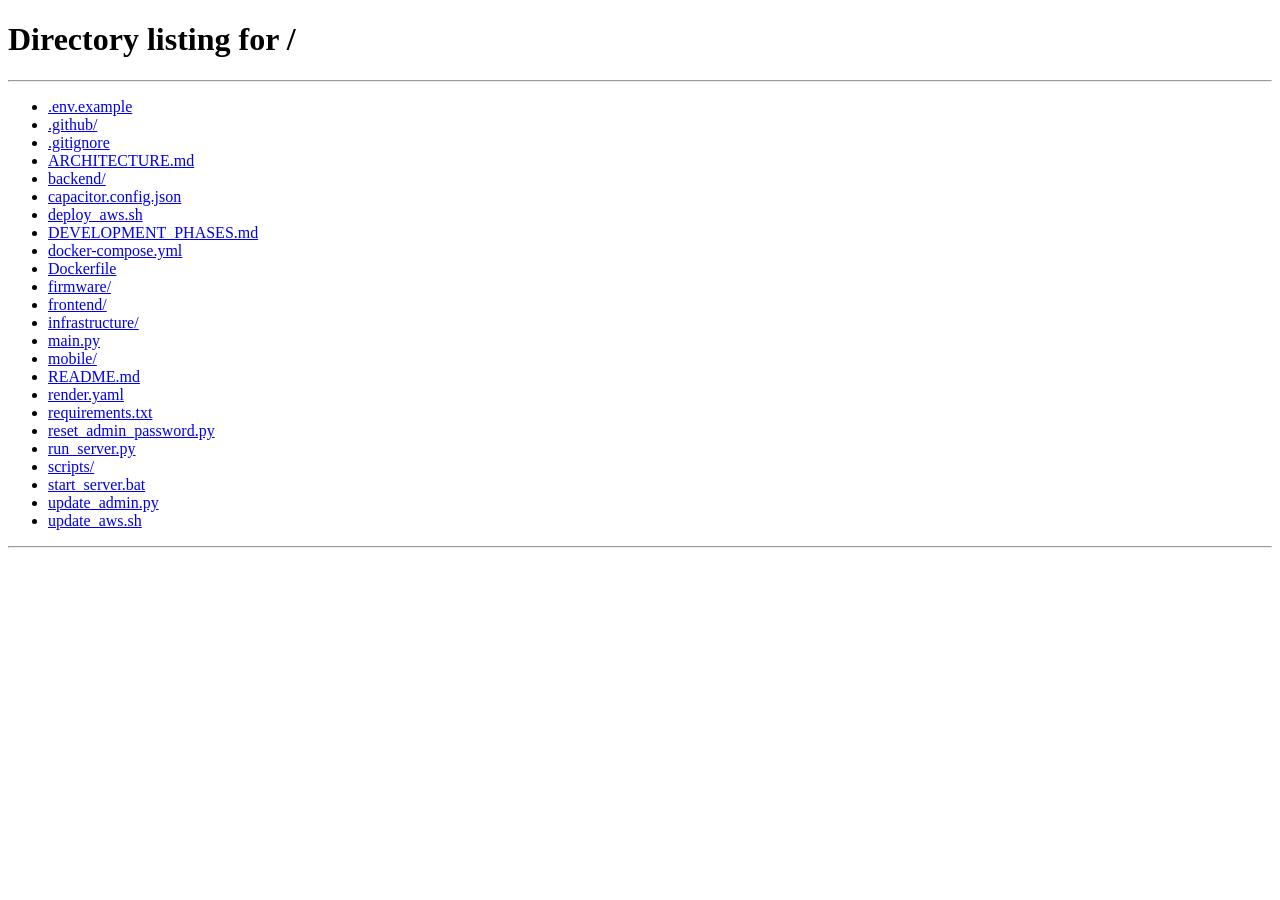
==== frontend/manufacturer-portal/index.html @ 9032a3ff "fix(ui): prevent logout button overlapping sidebar border by using column flex layout and user profi" ====
<!DOCTYPE html>
<html lang="en">
<head>
    <meta charset="UTF-8">
    <meta name="viewport" content="width=device-width, initial-scale=1.0, maximum-scale=1.0, user-scalable=no, viewport-fit=cover">
    <title>G-TECH Operations Portal | Multi-Tenant IoT Fleet</title>
    <link rel="icon" type="image/png" href="gtech-icon.png">
    <link rel="manifest" href="manifest.json">
    <meta name="theme-color" content="#0284c7">
    <meta name="mobile-web-app-capable" content="yes">
    <meta name="apple-mobile-web-app-capable" content="yes">
    <meta name="apple-mobile-web-app-status-bar-style" content="black-translucent">
    <meta name="apple-mobile-web-app-title" content="G-TECH Fleet">
    <link rel="apple-touch-icon" href="gtech-icon.png">
    <meta http-equiv="Cache-Control" content="no-cache, no-store, must-revalidate">
    <meta http-equiv="Pragma" content="no-cache">
    <meta http-equiv="Expires" content="0">
        <script>
        if (!localStorage.getItem("mfg_token")) {
            window.location.replace("/#signin-card");
        }
    </script>
    <link rel="stylesheet" href="styles.css?v=6.2">
</head>
<body>
    <!-- Ambient Background Glows -->
    <div class="ambient-glow-1"></div>
    <div class="ambient-glow-2"></div>

    <div class="app-container">
        <!-- Sidebar Navigation -->
        <aside class="sidebar">
            <div class="sidebar-header">
                <div class="brand-icon logo-badge" style="width: 42px; height: 42px; min-width: 42px; background: #ffffff; padding: 4px; border-radius: 10px; display: flex; align-items: center; justify-content: center; box-shadow: 0 2px 10px rgba(0,0,0,0.3); overflow: hidden;">
                    <img src="gtech-icon.png" alt="G-TECH" style="width: 34px; height: 34px; object-fit: contain; display: block;">
                </div>
                <div class="brand-text">
                    <h1 style="font-size: 1.15rem; font-weight: 800; letter-spacing: 0.5px; margin: 0; color: #ffffff;">G-TECH</h1>
                    <p style="font-size: 0.68rem; font-weight: 600; color: #38bdf8; text-transform: uppercase; margin: 0; letter-spacing: 0.5px;">Automations & Vending</p>
                </div>
                <button type="button" class="mobile-close-sidebar-btn" onclick="closeMobileSidebar()" aria-label="Close Navigation">&times;</button>
            </div>

            <nav class="sidebar-nav">
                <span class="nav-section-title">Fleet Command</span>
                <a class="nav-item active" data-tab="overview">
                    <svg fill="none" stroke="currentColor" viewBox="0 0 24 24"><path d="M4 6a2 2 0 012-2h2a2 2 0 012 2v2a2 2 0 01-2 2H6a2 2 0 01-2-2V6zM14 6a2 2 0 012-2h2a2 2 0 012 2v2a2 2 0 01-2 2h-2a2 2 0 01-2-2V6zM4 16a2 2 0 012-2h2a2 2 0 012 2v2a2 2 0 01-2 2H6a2 2 0 01-2-2v-2zM14 16a2 2 0 012-2h2a2 2 0 012 2v2a2 2 0 01-2 2h-2a2 2 0 01-2-2v-2z"></path></svg>
                    <span>Overview</span>
                </a>
                <a class="nav-item" data-tab="clients">
                    <svg fill="none" stroke="currentColor" viewBox="0 0 24 24"><path d="M12 4.354a4 4 0 110 5.292M15 21H3v-1a6 6 0 0112 0v1zm0 0h6v-1a6 6 0 00-9-5.197M13 7a4 4 0 11-8 0 4 4 0 018 0z"></path></svg>
                    <span>👤 Vendors & Logins</span>
                </a>
                <a class="nav-item" data-tab="devices">
                    <svg fill="none" stroke="currentColor" viewBox="0 0 24 24"><path d="M9 3v2m6-2v2M9 19v2m6-2v2M5 9H3m2 6H3m18-6h-2m2 6h-2M7 19h10a2 2 0 002-2V7a2 2 0 00-2-2H7a2 2 0 00-2 2v10a2 2 0 002 2zM9 9h6v6H9V9z"></path></svg>
                    <span>All Devices</span>
                </a>
                <a class="nav-item" data-tab="vending">
                    <svg fill="none" stroke="currentColor" viewBox="0 0 24 24"><path d="M16 11V7a4 4 0 00-8 0v4M5 9h14l1 12H4L5 9z"></path></svg>
                    <span>Vending Machines</span>
                </a>
                <a class="nav-item" data-tab="qr-manager">
                    <svg fill="none" stroke="currentColor" viewBox="0 0 24 24"><rect x="3" y="3" width="7" height="7"></rect><rect x="14" y="3" width="7" height="7"></rect><rect x="14" y="14" width="7" height="7"></rect><rect x="3" y="14" width="7" height="7"></rect></svg>
                    <span>📱 QR & UPI Settings</span>
                </a>
                <a class="nav-item" data-tab="payouts">
                    <svg fill="none" stroke="currentColor" viewBox="0 0 24 24"><path d="M12 8c-1.657 0-3 .895-3 2s1.343 2 3 2 3 .895 3 2-1.343 2-3 2m0-8c1.11 0 2.08.402 2.599 1M12 8V7m0 1v8m0 0v1m0-1c-1.11 0-2.08-.402-2.599-1M21 12a9 9 0 11-18 0 9 9 0 0118 0z"></path></svg>
                    <span>💰 Vendor Payouts & Route</span>
                </a>
                <a class="nav-item" data-tab="rfid">
                    <svg fill="none" stroke="currentColor" viewBox="0 0 24 24"><path d="M10 6H5a2 2 0 00-2 2v9a2 2 0 002 2h14a2 2 0 002-2V8a2 2 0 00-2-2h-5m-4 0V5a2 2 0 114 0v1m-4 0a2 2 0 104 0m-5 8a2 2 0 100-4 2 2 0 000 4zm0 0c1.306 0 2.417.835 2.83 2M9 14a3.001 3.001 0 00-2.83 2M15 11h3m-3 4h2"></path></svg>
                    <span>RFID Terminals</span>
                </a>
                <a class="nav-item" data-tab="firmware">
                    <svg fill="none" stroke="currentColor" viewBox="0 0 24 24"><path d="M4 16v1a3 3 0 003 3h10a3 3 0 003-3v-1m-4-8l-4-4m0 0L8 8m4-4v12"></path></svg>
                    <span>Firmware & OTA</span>
                </a>

                <span class="nav-section-title">Compliance & Security</span>
                <a class="nav-item" data-tab="audit">
                    <svg fill="none" stroke="currentColor" viewBox="0 0 24 24"><path d="M9 12l2 2 4-4m5.618-4.016A11.955 11.955 0 0112 2.944a11.955 11.955 0 01-8.618 3.04A12.02 12.02 0 003 9c0 5.591 3.824 10.29 9 11.622 5.176-1.332 9-6.03 9-11.622 0-1.042-.133-2.052-.382-3.016z"></path></svg>
                    <span>Audit Trail</span>
                </a>
                <a class="nav-item" onclick="openChangePasswordModal()" style="cursor:pointer;" title="Change Platform Admin Password">
                    <svg fill="none" stroke="currentColor" viewBox="0 0 24 24"><path d="M15 7a2 2 0 012 2m4 0a6 6 0 01-7.743 5.743L11 17H9v2H7v2H4a1 1 0 01-1-1v-2.586a1 1 0 01.293-.707l5.964-5.964A6 6 0 1121 9z"></path></svg>
                    <span>🔑 Change Password</span>
                </a>
            </nav>

            <div class="sidebar-footer">
                <a href="/mobile/index.html" class="btn btn-secondary btn-sm" style="width:100%; justify-content:center; font-size:0.75rem; border-color:var(--border-subtle); display:flex; align-items:center; gap:0.4rem;">
                    <span>📱</span> Switch / Mobile Launcher
                </a>
                <div class="user-profile-row">
                    <div class="user-badge">
                        <div class="avatar" id="userAvatar">AD</div>
                        <div class="user-meta">
                            <div class="name" id="userName">Platform Admin</div>
                            <div class="role" id="userRole">MANUFACTURER_ADMIN</div>
                        </div>
                    </div>
                    <button class="btn btn-secondary btn-sm" id="logoutBtn" title="Logout">
                        <svg width="14" height="14" fill="none" stroke="currentColor" viewBox="0 0 24 24"><path d="M17 16l4-4m0 0l-4-4m4 4H7m6 4v1a3 3 0 01-3 3H6a3 3 0 01-3-3V7a3 3 0 013-3h4a3 3 0 013 3v1"></path></svg>
                    </button>
                </div>
            </div>
        </aside>

        <div id="sidebarBackdrop" class="sidebar-backdrop" onclick="closeMobileSidebar()"></div>

        <!-- Main Workspace -->
        <main class="main-wrapper">
            <header class="top-header">
                <div style="display:flex; align-items:center; gap:0.75rem;">
                    <button type="button" id="mobileMenuBtn" class="mobile-hamburger-btn" onclick="toggleMobileSidebar()" aria-label="Toggle Fleet Navigation Menu">
                        <svg width="22" height="22" viewBox="0 0 24 24" fill="none" stroke="currentColor" stroke-width="2.5" stroke-linecap="round" stroke-linejoin="round">
                            <line x1="3" y1="12" x2="21" y2="12"></line>
                            <line x1="3" y1="6" x2="21" y2="6"></line>
                            <line x1="3" y1="18" x2="21" y2="18"></line>
                        </svg>
                    </button>
                    <div class="header-title">
                        <h2 id="pageTitle">Fleet Command Center</h2>
                        <p class="header-subtitle">G-TECH Commercial IoT Hardware Orchestration</p>
                    </div>
                </div>
                <div class="header-actions">
                    <button class="btn btn-warning btn-sm" onclick="switchTab('qr-manager')" style="font-weight:700; display:flex; align-items:center; gap:0.4rem; background:linear-gradient(135deg, #f59e0b, #d97706); color:#fff; border:none; box-shadow:0 2px 8px rgba(245,158,11,0.3);">
                        <span>📱</span> QR & UPI Settings
                    </button>
                    <button class="btn btn-primary btn-sm" onclick="openCreateClientModal()" style="font-weight:700; background:linear-gradient(135deg, #6366f1, #4f46e5); color:#fff; border:none; box-shadow:0 2px 8px rgba(99,102,241,0.3); display:flex; align-items:center; gap:0.35rem;">
                        <span>👤</span> + Create Vendor Login
                    </button>
                    <button class="btn btn-secondary btn-sm" onclick="openChangePasswordModal()" style="font-weight:600; display:flex; align-items:center; gap:0.35rem;" title="Change Account Password">
                        <span>🔑</span> Change Password
                    </button>
                    <button class="btn btn-secondary btn-sm" id="refreshBtn">
                        <svg width="14" height="14" fill="none" stroke="currentColor" viewBox="0 0 24 24"><path d="M4 4v5h.582m15.356 2A8.001 8.001 0 004.582 9m0 0H9m11 11v-5h-.581m0 0a8.003 8.003 0 01-15.357-2m15.357 2H15"></path></svg>
                        Refresh
                    </button>
                    <button class="btn btn-secondary btn-sm" onclick="openUploadFirmwareModal()">
                        🚀 Upload & Push OTA
                    </button>
                    <button class="btn btn-secondary btn-sm" onclick="openProvisionModal()">
                        ⚡ Register Hardware
                    </button>
                </div>
            </header>

            <div class="content-body">
                <!-- Persistent Dynamic Hardware Discovery Queue Banner (Visible across all tabs) -->
                <div id="discoveryBanner" style="display:none; background: linear-gradient(135deg, rgba(30, 58, 138, 0.45), rgba(88, 28, 135, 0.45)); border: 1px solid rgba(96, 165, 250, 0.55); border-radius: 12px; padding: 1.25rem 1.5rem; margin-bottom: 1.5rem; box-shadow: 0 4px 20px rgba(0, 0, 0, 0.35);">
                    <div style="display:flex; justify-content:space-between; align-items:center; flex-wrap:wrap; gap:1rem;">
                        <div>
                            <div style="display:flex; align-items:center; gap:0.5rem; font-weight:700; font-size:1.05rem; color:#60a5fa;">
                                <span style="width:10px; height:10px; border-radius:50%; background:#3b82f6; box-shadow:0 0 10px #3b82f6; display:inline-block;"></span>
                                <span>✨ New Hardware Discovered (<span id="discoveryCount">0</span> Unassigned)</span>
                            </div>
                            <p style="margin:0.25rem 0 0; font-size:0.85rem; color:var(--text-secondary);">
                                Physical ESP32 boards powered on and waiting for Machine ID assignment.
                            </p>
                        </div>
                    </div>
                    <div id="discoveryItemsContainer" style="margin-top:1rem; display:flex; flex-direction:column; gap:0.75rem;">
                        <!-- Injected via JavaScript -->
                    </div>
                </div>

                <!-- ==========================================
                     TAB: OVERVIEW (DASHBOARD)
                     ========================================== -->
                <section id="tab-overview" class="tab-pane active">
                    <!-- Quick Action Shortcuts -->
                    <div style="display:grid; grid-template-columns:repeat(auto-fit, minmax(280px, 1fr)); gap:1rem; margin-bottom:1.5rem;">
                        <div style="background:rgba(245,158,11,0.08); border:1px solid rgba(245,158,11,0.35); border-radius:var(--radius-md); padding:1.1rem; display:flex; justify-content:space-between; align-items:center;">
                            <div>
                                <div style="font-weight:700; color:#f59e0b; font-size:0.95rem; display:flex; align-items:center; gap:0.4rem;">
                                    <span>📱</span> QR Code & UPI Settings
                                </div>
                                <div style="font-size:0.75rem; color:var(--text-muted); margin-top:0.25rem;">
                                    Update Standee UPI link, price, upload QR & sync to ESP32
                                </div>
                            </div>
                            <button class="btn btn-warning btn-sm" onclick="switchTab('qr-manager')" style="font-weight:700; white-space:nowrap; background:linear-gradient(135deg, #f59e0b, #d97706); color:#fff; border:none; padding:0.45rem 0.85rem;">
                                Open QR Settings &rarr;
                            </button>
                        </div>

                        <div style="background:rgba(99,102,241,0.08); border:1px solid rgba(99,102,241,0.35); border-radius:var(--radius-md); padding:1.1rem; display:flex; justify-content:space-between; align-items:center;">
                            <div>
                                <div style="font-weight:700; color:#818cf8; font-size:0.95rem; display:flex; align-items:center; gap:0.4rem;">
                                    <span>👤</span> Create Vendor Login & Password
                                </div>
                                <div style="font-size:0.75rem; color:var(--text-muted); margin-top:0.25rem;">
                                    Onboard vendor & assign dedicated vending machine
                                </div>
                            </div>
                            <button class="btn btn-primary btn-sm" onclick="openCreateClientModal()" style="font-weight:700; white-space:nowrap; background:linear-gradient(135deg, #6366f1, #4f46e5); color:#fff; border:none; padding:0.45rem 0.85rem;">
                                + New Vendor &rarr;
                            </button>
                        </div>

                        <div style="background:rgba(14,165,233,0.08); border:1px solid rgba(14,165,233,0.35); border-radius:var(--radius-md); padding:1.1rem; display:flex; justify-content:space-between; align-items:center;">
                            <div>
                                <div style="font-weight:700; color:#38bdf8; font-size:0.95rem; display:flex; align-items:center; gap:0.4rem;">
                                    <span>🔑</span> Change Account Password
                                </div>
                                <div style="font-size:0.75rem; color:var(--text-muted); margin-top:0.25rem;">
                                    Update your platform administrator password
                                </div>
                            </div>
                            <button class="btn btn-secondary btn-sm" onclick="openChangePasswordModal()" style="font-weight:700; white-space:nowrap; padding:0.45rem 0.85rem;">
                                Change Password &rarr;
                            </button>
                        </div>
                    </div>

                    <!-- Stat Cards -->
                    <div class="stats-grid">
                        <div class="stat-card">
                            <div class="stat-icon blue">📡</div>
                            <div class="stat-info">
                                <div class="stat-value" id="statTotalDevices">—</div>
                                <div class="stat-label">Total Connected Fleet</div>
                            </div>
                        </div>
                        <div class="stat-card">
                            <div class="stat-icon green">⚡</div>
                            <div class="stat-info">
                                <div class="stat-value" id="statOnlineDevices" style="color:var(--success);">—</div>
                                <div class="stat-label">Active Online Units</div>
                            </div>
                        </div>
                        <div class="stat-card">
                            <div class="stat-icon purple">🏢</div>
                            <div class="stat-info">
                                <div class="stat-value" id="statClients">—</div>
                                <div class="stat-label">Client Tenants</div>
                            </div>
                        </div>
                        <div class="stat-card">
                            <div class="stat-icon cyan">🥤</div>
                            <div class="stat-info">
                                <div class="stat-value" id="statVending">—</div>
                                <div class="stat-label">Vending Machines</div>
                            </div>
                        </div>
                    </div>

                    <!-- Module Distribution & Activity Split -->
                    <div style="display:grid; grid-template-columns: 1fr 1fr; gap: 1.5rem; margin-bottom: 2rem;">
                        <div class="card-panel">
                            <div class="panel-header">
                                <div>
                                    <h3>Hardware Module Entitlements</h3>
                                    <p>Active feature capabilities across deployed machines</p>
                                </div>
                            </div>
                            <div style="display:flex; flex-direction:column; gap:1.25rem;">
                                <div>
                                    <div style="display:flex; justify-content:space-between; font-size:0.8rem; margin-bottom:0.4rem;">
                                        <span><strong>QR_PAYMENT</strong> (Dynamic Digital)</span>
                                        <span id="statQRCount" style="color:var(--primary); font-weight:700;">—</span>
                                    </div>
                                    <div style="height:6px; background:rgba(255,255,255,0.06); border-radius:10px; overflow:hidden;">
                                        <div style="width:75%; height:100%; background:var(--primary); border-radius:10px;"></div>
                                    </div>
                                </div>
                                <div>
                                    <div style="display:flex; justify-content:space-between; font-size:0.8rem; margin-bottom:0.4rem;">
                                        <span><strong>COIN_PAYMENT</strong> (Autonomous Edge Cash)</span>
                                        <span id="statCoinCount" style="color:var(--warning); font-weight:700;">—</span>
                                    </div>
                                    <div style="height:6px; background:rgba(255,255,255,0.06); border-radius:10px; overflow:hidden;">
                                        <div style="width:50%; height:100%; background:var(--warning); border-radius:10px;"></div>
                                    </div>
                                </div>
                                <div>
                                    <div style="display:flex; justify-content:space-between; font-size:0.8rem; margin-bottom:0.4rem;">
                                        <span><strong>RFID_ACCESS</strong> (Whitelisted Badges)</span>
                                        <span id="statRFIDCount" style="color:var(--purple); font-weight:700;">—</span>
                                    </div>
                                    <div style="height:6px; background:rgba(255,255,255,0.06); border-radius:10px; overflow:hidden;">
                                        <div style="width:35%; height:100%; background:var(--purple); border-radius:10px;"></div>
                                    </div>
                                </div>
                            </div>
                        </div>

                        <div class="card-panel">
                            <div class="panel-header">
                                <div>
                                    <h3>Recent Audit Stream</h3>
                                    <p>Live security and operational changes</p>
                                </div>
                            </div>
                            <div id="recentActivityList">
                                <div style="text-align:center; padding:1.5rem; color:var(--text-muted);">Loading activity stream...</div>
                            </div>
                        </div>
                    </div>
                </section>

                <!-- ==========================================
                     TAB: CLIENTS
                     ========================================== -->
                <section id="tab-clients" class="tab-pane">
                    <div class="card-panel">
                        <div class="panel-header">
                            <div>
                                <h3>Client Organizations</h3>
                                <p>Multi-tenant companies with segregated hardware fleets</p>
                            </div>
                            <button class="btn btn-primary btn-sm" onclick="openCreateClientModal()">+ Add Client</button>
                        </div>
                        <div class="table-responsive">
                            <table class="data-table">
                                <thead>
                                    <tr>
                                        <th>Tenant Code</th>
                                        <th>Company Name</th>
                                        <th>Contact Email</th>
                                        <th>Phone</th>
                                        <th>Status</th>
                                        <th>Fleet Allocation</th>
                                        <th>Actions</th>
                                    </tr>
                                </thead>
                                <tbody id="clientsTableBody">
                                    <tr><td colspan="7" style="text-align:center; padding:2rem;">Loading client directory...</td></tr>
                                </tbody>
                            </table>
                        </div>
                    </div>
                </section>

                <!-- ==========================================
                     TAB: ALL DEVICES
                     ========================================== -->
                <section id="tab-devices" class="tab-pane">
                    <div class="card-panel">
                        <div class="panel-header">
                            <div>
                                <h3>Connected Hardware Fleet</h3>
                                <p>Manage Device IDs, module toggles, and tenant assignment</p>
                            </div>
                            <div class="panel-controls">
                                <button class="btn btn-primary btn-sm" onclick="openProvisionModal()">⚡ Register Device</button>
                            </div>
                        </div>
                        <div class="table-responsive">
                            <table class="data-table">
                                <thead>
                                    <tr>
                                        <th>Device ID</th>
                                        <th>Product Type</th>
                                        <th>Assigned Client</th>
                                        <th>Connectivity</th>
                                        <th>Status</th>
                                        <th>Config Ver</th>
                                        <th>Hardware Modules</th>
                                        <th>Actions</th>
                                    </tr>
                                </thead>
                                <tbody id="devicesTableBody">
                                    <tr><td colspan="8" style="text-align:center; padding:2rem;">Loading device fleet...</td></tr>
                                </tbody>
                            </table>
                        </div>
                    </div>
                </section>

                <!-- ==========================================
                     TAB: VENDING MACHINES
                     ========================================== -->
                <section id="tab-vending" class="tab-pane">
                    <div class="card-panel">
                        <div class="panel-header">
                            <div>
                                <h3>Commercial Vending Controller Nodes</h3>
                                <p>Dedicated view for machines supporting QR, Coin, and Multi-drop vending</p>
                            </div>
                            <button class="btn btn-warning btn-sm" onclick="switchTab('qr-manager')" style="font-weight:700;">
                                📱 Open Full QR & UPI Manager &rarr;
                            </button>
                        </div>

                        <!-- Quick UPI QR & Price Auto-Sync Banner right on Vending tab -->
                        <div style="background:rgba(59,130,246,0.06); border:1px solid rgba(59,130,246,0.3); border-radius:var(--radius-md); padding:1rem; margin-bottom:1.25rem;">
                            <div style="display:flex; justify-content:space-between; align-items:center; gap:1.25rem; flex-wrap:wrap;">
                                <div style="flex:1; min-width:280px;">
                                    <div style="display:flex; align-items:center; gap:0.5rem; margin-bottom:0.3rem;">
                                        <span style="font-size:0.9rem; font-weight:700; color:var(--text-primary);">⚡ Quick UPI QR Code & Price Auto-Sync</span>
                                        <span class="badge" style="background:rgba(16,185,129,0.15); color:#34d399; font-size:0.7rem;">Live Machine Sync</span>
                                    </div>
                                    <p style="font-size:0.78rem; color:var(--text-secondary); margin:0 0 0.6rem 0;">
                                        Paste your Razorpay Standee UPI link (e.g. <code>upi://pay?am=1.00&pa=...&tr=...</code>) or image URL here. It instantly updates Slot 1 Price, VPA, and refreshes the ESP32 TFT screen!
                                    </p>
                                    <div style="display:flex; gap:0.5rem; flex-wrap:wrap;">
                                        <input type="text" id="vendingQuickQrInput" class="input-field" placeholder="upi://pay?am=1.00&cu=INR&pa=... or QR URL" style="font-size:0.85rem; flex:1; min-width:240px;" oninput="handleVendingQuickQr(this.value)">
                                        <div id="vendingQuickQrDetectedTrBadge" style="width:100%; margin-top:0.4rem; padding:0.35rem 0.7rem; border-radius:6px; background:rgba(99,102,241,0.12); border:1px solid rgba(99,102,241,0.3); font-size:0.75rem; color:#818cf8; display:none; align-items:center; gap:0.4rem;">
                                            <span>⚡ Standee TR ID:</span>
                                            <code id="vendingQuickQrDetectedTrValue" style="color:#a5b4fc; font-weight:700;"></code>
                                            <span style="color:var(--text-muted); font-size:0.7rem;">(Auto-mapped to VM-000001)</span>
                                        </div>
                                        <input type="file" id="vendingQuickQrFileInput" accept="image/*" style="display:none;" onchange="handleVendingQRImageUpload(event)">
                                        <button type="button" class="btn btn-secondary" onclick="document.getElementById('vendingQuickQrFileInput').click()" style="white-space:nowrap; padding:0.45rem 0.8rem; font-size:0.85rem;">📷 Upload QR</button>
                                        <button type="button" class="btn btn-info btn-sm" onclick="applyVendingStandeePreset1()" style="white-space:nowrap; padding:0.45rem 0.8rem; font-size:0.85rem; background:#0284c7; color:#fff;">📌 ₹1.00 Preset</button>
                                        <button type="button" class="btn btn-secondary btn-sm" onclick="applyVendingStandeePreset2()" style="white-space:nowrap; padding:0.45rem 0.8rem; font-size:0.85rem;">📌 ₹2.00 Preset</button>
                                        <button type="button" class="btn btn-primary" onclick="applyVendingQuickQrToDevice()" style="white-space:nowrap; padding:0.45rem 1rem; font-size:0.85rem;">⚡ Sync to Machine</button>
                                    </div>
                                </div>
                                <div style="width:110px; height:110px; border:1px solid var(--border-subtle); border-radius:8px; display:flex; align-items:center; justify-content:center; background:#0f172a; overflow:hidden; flex-shrink:0;">
                                    <img id="vendingQuickQrPreview" src="" alt="QR Preview" style="max-width:100%; max-height:100%; display:none; object-fit:contain;">
                                    <span id="vendingQuickQrPlaceholder" style="font-size:0.65rem; color:var(--text-muted); text-align:center; padding:0.4rem;">No Custom QR</span>
                                </div>
                            </div>
                        </div>
                        <div class="table-responsive">
                            <table class="data-table">
                                <thead>
                                    <tr>
                                        <th>Device ID</th>
                                        <th>Product Type</th>
                                        <th>Assigned Client</th>
                                        <th>Connectivity</th>
                                        <th>Status</th>
                                        <th>Config Ver</th>
                                        <th>Active Modules (QR / Coin)</th>
                                        <th>Actions</th>
                                    </tr>
                                </thead>
                                <tbody id="vendingTableBody">
                                    <tr><td colspan="8" style="text-align:center; padding:2rem;">Loading vending machines...</td></tr>
                                </tbody>
                            </table>
                        </div>
                    </div>
                </section>

                <!-- ==========================================
                     TAB: QR CODE & UPI SETUP (Permanent Dedicated View)
                     ========================================== -->
                <section id="tab-qr-manager" class="tab-pane">
                    <div class="card-panel" style="margin-bottom: 1.5rem;">
                        <div class="panel-header" style="border-bottom: 1px solid var(--border-subtle); padding-bottom: 1rem; margin-bottom: 1.25rem;">
                            <div>
                                <h3 style="display:flex; align-items:center; gap:0.5rem;">
                                    <span>📱</span> Add & Update UPI QR Code / Standee Link
                                </h3>
                                <p style="color:var(--text-muted); font-size:0.85rem; margin-top:0.25rem;">
                                    Paste your Razorpay Standee UPI link, upload a QR photo, or apply 1-click presets. Syncs immediately to the ESP32 screen and backend payment verification.
                                </p>
                            </div>
                            <div style="display:flex; align-items:center; gap:0.75rem;">
                                <label style="font-size:0.8rem; font-weight:600; color:var(--text-secondary); white-space:nowrap;">Target Machine:</label>
                                <select id="pageQrTargetDevice" class="input-field" style="width:160px; font-weight:700; color:var(--primary); background:rgba(15,23,42,0.6);" onchange="loadPageQrDeviceConfig(this.value)">
                                    <option value="VM-000001">VM-000001</option>
                                </select>
                            </div>
                        </div>

                        <!-- Main Form & QR Visual Grid -->
                        <div style="display: grid; grid-template-columns: 1fr 260px; gap: 1.5rem; align-items: start;">
                            <!-- Form Column -->
                            <div>
                                <div class="form-group" style="margin-bottom: 1rem;">
                                    <label style="font-size:0.85rem; font-weight:700; color:var(--text-primary); display:flex; justify-content:space-between; align-items:center;">
                                        <span>UPI Payment Link / QR Code String:</span>
                                        <span style="font-size:0.72rem; color:var(--text-muted); font-weight:normal;">Auto-extracts price & VPA</span>
                                    </label>
                                    <input type="text" id="pageQrInput" class="input-field" placeholder="upi://pay?am=1.00&cu=INR&mc=5300&mode=19&pa=gtech282722.rzp@rxairtel&tn=Payment%20To%20GTECH&tr=TuoZnOxKYLXaLvqrv2" style="font-size:0.85rem; font-family:'JetBrains Mono', monospace;" oninput="handlePageQrInput(this.value)">
                                    <div id="pageQrDetectedTrBadge" style="margin-top:0.4rem; padding:0.45rem 0.8rem; border-radius:6px; background:rgba(99,102,241,0.12); border:1px solid rgba(99,102,241,0.3); font-size:0.8rem; color:#818cf8; display:none; align-items:center; gap:0.5rem;">
                                        <span>⚡ Detected Standee TR ID:</span>
                                        <code id="pageQrDetectedTrValue" style="color:#a5b4fc; font-weight:700; background:rgba(0,0,0,0.2); padding:0.1rem 0.4rem; border-radius:4px;"></code>
                                        <span style="color:var(--text-muted); font-size:0.75rem;">(Auto-mapped to this machine)</span>
                                    </div>
                                </div>

                                <div style="display: grid; grid-template-columns: 140px 1fr; gap: 1rem; margin-bottom: 1.25rem;">
                                    <div class="form-group" style="margin:0;">
                                        <label style="font-size:0.85rem; font-weight:700; color:var(--text-primary);">Price in ₹:</label>
                                        <input type="number" id="pageQrPrice" class="input-field" step="0.5" min="0.5" value="1.00" style="font-size:0.95rem; font-weight:700; color:#34d399;">
                                    </div>
                                    <div class="form-group" style="margin:0;">
                                        <label style="font-size:0.85rem; font-weight:700; color:var(--text-primary);">Item / Slot Name:</label>
                                        <input type="text" id="pageQrProductName" class="input-field" value="Commercial Vending Item" style="font-size:0.85rem;">
                                    </div>
                                </div>

                                <!-- Action Buttons Row -->
                                <div style="display:flex; gap:0.6rem; flex-wrap:wrap; margin-bottom:1.25rem;">
                                    <input type="file" id="pageQrFileInput" accept="image/*" style="display:none;" onchange="handlePageQrImageUpload(event)">
                                    <button type="button" class="btn btn-secondary" onclick="document.getElementById('pageQrFileInput').click()" style="padding:0.5rem 0.9rem; font-size:0.82rem;">
                                        📷 Upload QR Image
                                    </button>
                                    <button type="button" class="btn btn-info" onclick="loadPageQrStandee1()" style="padding:0.5rem 0.9rem; font-size:0.82rem; background:#0284c7; color:#fff;">
                                        📌 ₹1.00 Standee (TuoZn)
                                    </button>
                                    <button type="button" class="btn btn-info" onclick="loadPageQrStandee3()" style="padding:0.5rem 0.9rem; font-size:0.82rem; background:#0d9488; color:#fff;">
                                        📌 ₹1.00 Standee (TuZRX)
                                    </button>
                                    <button type="button" class="btn btn-secondary" onclick="loadPageQrStandee2()" style="padding:0.5rem 0.9rem; font-size:0.82rem;">
                                        📌 ₹2.00 Standee (TuXKi)
                                    </button>
                                    <button type="button" class="btn btn-primary" onclick="applyPageQrSync()" style="padding:0.5rem 1.2rem; font-size:0.85rem; font-weight:700; background:linear-gradient(135deg, #10b981, #059669); border:none; box-shadow:0 2px 10px rgba(16,185,129,0.3);">
                                        ⚡ Sync QR to Machine
                                    </button>
                                </div>

                                <!-- Information Box -->
                                <div style="background:rgba(59,130,246,0.06); border:1px solid rgba(59,130,246,0.25); border-radius:var(--radius-md); padding:0.85rem; font-size:0.8rem; color:var(--text-secondary); line-height:1.45;">
                                    <strong style="color:var(--text-primary);">💡 How it works:</strong>
                                    When you click <strong>"Sync QR to Machine"</strong>, the new UPI payload and price are immediately pushed to the ESP32. The machine updates its on-screen TFT QR code and refreshes the live Razorpay webhook receiver without rebooting!
                                </div>
                            </div>

                            <!-- Live Scannable Preview Box -->
                            <div style="background:rgba(15,23,42,0.9); border:1px solid var(--border-subtle); border-radius:12px; padding:1.25rem; display:flex; flex-direction:column; align-items:center; text-align:center;">
                                <div style="font-size:0.75rem; font-weight:700; color:var(--text-secondary); text-transform:uppercase; letter-spacing:0.5px; margin-bottom:0.75rem;">
                                    Scannable Live Preview
                                </div>
                                <div style="width:200px; height:200px; background:#fff; border-radius:8px; padding:8px; display:flex; align-items:center; justify-content:center; box-shadow:0 4px 15px rgba(0,0,0,0.5); overflow:hidden;">
                                    <img id="pageQrPreviewImg" src="" alt="QR Preview" style="max-width:100%; max-height:100%; display:none; object-fit:contain;">
                                    <div id="pageQrPlaceholderText" style="color:#64748b; font-size:0.75rem; padding:1rem;">Enter link or upload image to preview</div>
                                </div>
                                <div id="pageQrAmountBadge" style="margin-top:0.75rem; font-size:0.9rem; font-weight:700; color:#34d399;">
                                    ₹1.00
                                </div>
                                <div id="pageQrTargetLabel" class="mono-text" style="font-size:0.7rem; color:var(--text-muted); margin-top:0.25rem;">
                                    Sync target: VM-000001
                                </div>
                            </div>
                        </div>
                    </div>
                </section>

                <!-- ==========================================
                     TAB: VENDOR PAYOUTS & ROUTE SETTLEMENTS (Model 1)
                     ========================================== -->
                <section id="tab-payouts" class="tab-pane">
                    <!-- Top Summary Stats Grid -->
                    <div class="stats-grid" style="margin-bottom: 1.5rem;">
                        <div class="stat-card">
                            <div class="stat-header">
                                <span class="stat-label">Total Platform GMV</span>
                                <div class="stat-icon" style="background:rgba(99,102,241,0.15); color:#818cf8;">₹</div>
                            </div>
                            <div class="stat-value" id="routeTotalVolume">₹0.00</div>
                            <div class="stat-meta">Lifetime customer QR collections</div>
                        </div>
                        <div class="stat-card">
                            <div class="stat-header">
                                <span class="stat-label">Vendor Payouts</span>
                                <div class="stat-icon" style="background:rgba(16,185,129,0.15); color:#34d399;">🤝</div>
                            </div>
                            <div class="stat-value" id="routeTotalVendorPayouts">₹0.00</div>
                            <div class="stat-meta">Split & transferred to vendor banks</div>
                        </div>
                        <div class="stat-card">
                            <div class="stat-header">
                                <span class="stat-label">G-TECH Commission</span>
                                <div class="stat-icon" style="background:rgba(245,158,11,0.15); color:#fbbf24;">💼</div>
                            </div>
                            <div class="stat-value" id="routeTotalCommission">₹0.00</div>
                            <div class="stat-meta">Platform revenue retained</div>
                        </div>
                        <div class="stat-card">
                            <div class="stat-header">
                                <span class="stat-label">Route Linked Vendors</span>
                                <div class="stat-icon" style="background:rgba(59,130,246,0.15); color:#60a5fa;">🏦</div>
                            </div>
                            <div class="stat-value" id="routeLinkedVendorsCount">0 / 0</div>
                            <div class="stat-meta">Active bank accounts linked</div>
                        </div>
                    </div>

                    <!-- Vendor Route Setup Card -->
                    <div class="card-panel" style="margin-bottom: 1.5rem;">
                        <div class="panel-header" style="display:flex; justify-content:space-between; align-items:center; flex-wrap:wrap; gap:1rem; border-bottom:1px solid var(--border-subtle); padding-bottom:1rem; margin-bottom:1rem;">
                            <div>
                                <h3 style="display:flex; align-items:center; gap:0.5rem;">
                                    <span>🏦</span> Vendor Route & Bank Account Mapping (Model 1)
                                </h3>
                                <p style="color:var(--text-muted); font-size:0.85rem; margin-top:0.25rem;">
                                    Map each vendor's bank account for automated split payouts via Razorpay Route. When a customer scans any machine's QR, the backend automatically routes the vendor's share directly to their bank.
                                </p>
                            </div>
                            <div style="display:flex; gap:0.5rem;">
                                <button class="btn btn-primary btn-sm" onclick="openRouteBankModal()" style="font-weight:700; display:flex; align-items:center; gap:0.35rem;">
                                    <span>➕</span> Link Vendor Bank
                                </button>
                                <button class="btn btn-secondary btn-sm" onclick="loadRouteSummary(); loadRouteVendors();" title="Refresh">
                                    <span>🔄</span> Refresh
                                </button>
                            </div>
                        </div>

                        <div class="table-container" style="overflow-x:auto;">
                            <table class="data-table">
                                <thead>
                                    <tr>
                                        <th>Vendor Name</th>
                                        <th>Code</th>
                                        <th>Machines</th>
                                        <th>Bank Account</th>
                                        <th>IFSC</th>
                                        <th>Beneficiary Name</th>
                                        <th>Split Rate</th>
                                        <th>Route Account ID</th>
                                        <th>Status</th>
                                        <th>Total Earned</th>
                                        <th>Actions</th>
                                    </tr>
                                </thead>
                                <tbody id="routeVendorsTableBody">
                                    <tr><td colspan="11" style="text-align:center; padding:2rem; color:var(--text-muted);">Loading Route vendors...</td></tr>
                                </tbody>
                            </table>
                        </div>
                    </div>

                    <!-- Live Split Payouts Ledger Card -->
                    <div class="card-panel">
                        <div class="panel-header" style="display:flex; justify-content:space-between; align-items:center; flex-wrap:wrap; gap:1rem; border-bottom:1px solid var(--border-subtle); padding-bottom:1rem; margin-bottom:1rem;">
                            <div>
                                <h3 style="display:flex; align-items:center; gap:0.5rem;">
                                    <span>⚡</span> Live Split Payouts Ledger
                                </h3>
                                <p style="color:var(--text-muted); font-size:0.85rem; margin-top:0.25rem;">
                                    Real-time log of every QR transaction split between vendor payout and platform fee.
                                </p>
                            </div>
                            <div style="display:flex; align-items:center; gap:0.75rem;">
                                <label style="font-size:0.8rem; font-weight:600; color:var(--text-secondary);">Filter Vendor:</label>
                                <select id="routePayoutVendorFilter" class="input-field" style="width:180px; font-size:0.8rem;" onchange="loadRoutePayouts()">
                                    <option value="">All Vendors</option>
                                </select>
                                <button class="btn btn-secondary btn-sm" onclick="loadRoutePayouts()">
                                    <span>🔄</span> Refresh
                                </button>
                            </div>
                        </div>

                        <div class="table-container" style="overflow-x:auto;">
                            <table class="data-table">
                                <thead>
                                    <tr>
                                        <th>Date & Time</th>
                                        <th>Order #</th>
                                        <th>Machine ID</th>
                                        <th>Vendor</th>
                                        <th>Total Paid</th>
                                        <th>Vendor Share</th>
                                        <th>G-TECH Fee</th>
                                        <th>Split Rate</th>
                                        <th>Transfer ID</th>
                                        <th>Status</th>
                                    </tr>
                                </thead>
                                <tbody id="routePayoutsTableBody">
                                    <tr><td colspan="10" style="text-align:center; padding:2rem; color:var(--text-muted);">Loading split ledger...</td></tr>
                                </tbody>
                            </table>
                        </div>
                    </div>
                </section>

                <!-- ==========================================
                     TAB: RFID TERMINALS & VENDING CARDS HUB
                     ========================================== -->
                <section id="tab-rfid" class="tab-pane">
                    <!-- RFID Terminals Overview -->
                    <div class="card-panel" style="margin-bottom: 1.5rem;">
                        <div class="panel-header">
                            <div>
                                <h3>RFID Terminals & Hardware Nodes</h3>
                                <p>Dedicated view for fleet RFID vending and attendance controller nodes</p>
                            </div>
                        </div>
                        <div class="table-responsive">
                            <table class="data-table">
                                <thead>
                                    <tr>
                                        <th>Device ID</th>
                                        <th>Product Type</th>
                                        <th>Assigned Client</th>
                                        <th>Connectivity</th>
                                        <th>Status</th>
                                        <th>Config Ver</th>
                                        <th>Subsystem</th>
                                        <th>Actions</th>
                                    </tr>
                                </thead>
                                <tbody id="rfidTableBody">
                                    <tr><td colspan="8" style="text-align:center; padding:2rem;">Loading RFID terminals...</td></tr>
                                </tbody>
                            </table>
                        </div>
                    </div>

                    <!-- Global RFID Card Whitelist (1,000 Cards Scale) -->
                    <div class="card-panel" style="margin-bottom: 1.5rem;">
                        <div class="panel-header" style="flex-wrap: wrap; gap: 0.75rem;">
                            <div>
                                <h3 style="display:flex; align-items:center; gap:0.5rem;">
                                    <span>💳 RFID Vending Card Whitelist</span>
                                    <span class="badge badge-on" id="adminRfidCardCount">0 Cards</span>
                                </h3>
                                <p>Manage up to 1,000 users/cards per machine across all client vendors</p>
                            </div>
                            <div style="display: flex; gap: 0.5rem; flex-wrap: wrap;">
                                <button class="btn btn-primary btn-sm" onclick="openAdminRfidAddCard()" style="font-weight:700;">+ Add Single Card</button>
                                <button class="btn btn-secondary btn-sm" onclick="openAdminRfidBulkUpload()" style="background: rgba(59,130,246,0.15); border-color: rgba(59,130,246,0.4); color: #60a5fa;">📁 Bulk Upload (Method A)</button>
                                <button class="btn btn-secondary btn-sm" onclick="openAdminRfidBatchRange()" style="background: rgba(168,85,247,0.15); border-color: rgba(168,85,247,0.4); color: #c084fc;">⚡ Batch Range (Method B)</button>
                                <button class="btn btn-secondary btn-sm" onclick="openAdminRfidLiveEnroll()" style="background: rgba(245,158,11,0.15); border-color: rgba(245,158,11,0.4); color: #fbbf24;">📡 Live Tap Enroll (Method C)</button>
                            </div>
                        </div>

                        <!-- Filter bar for Admin -->
                        <div style="display: flex; gap: 0.75rem; margin-bottom: 1rem; align-items: center; flex-wrap: wrap;">
                            <div style="flex: 1; min-width: 220px;">
                                <input type="text" id="adminRfidCardSearch" class="input-field" placeholder="🔍 Search card UID, name, or department..." style="width: 100%; font-size: 0.85rem;">
                            </div>
                            <select id="adminRfidVendorFilter" class="input-field" style="font-size: 0.85rem; max-width: 200px;">
                                <option value="">All Vendors</option>
                            </select>
                            <button class="btn btn-secondary btn-sm" onclick="loadAdminRfidCards()">🔄 Refresh</button>
                        </div>

                        <div class="table-responsive">
                            <table class="data-table">
                                <thead>
                                    <tr>
                                        <th>Card UID</th>
                                        <th>Cardholder Name</th>
                                        <th>Assigned Machine</th>
                                        <th>Department / Role</th>
                                        <th>Daily Quota</th>
                                        <th>Used Today</th>
                                        <th>Status</th>
                                        <th>Actions</th>
                                    </tr>
                                </thead>
                                <tbody id="adminRfidCardsBody">
                                    <tr><td colspan="8" style="text-align: center; color: var(--text-muted); padding: 2rem;">Loading authorized cards...</td></tr>
                                </tbody>
                            </table>
                        </div>
                    </div>

                    <!-- Usage Reports & Calendar Filter Panel with Excel Export -->
                    <div class="card-panel">
                        <div class="panel-header" style="flex-wrap: wrap; gap: 0.75rem;">
                            <div>
                                <h3>📊 Fleet RFID Dispense Telemetry & Excel Reports</h3>
                                <p>Filter telemetry by calendar date range, vendor organization, and vending machine.</p>
                            </div>
                            <div style="display: flex; gap: 0.5rem; flex-wrap: wrap; align-items: center;">
                                <button class="btn btn-primary" onclick="exportAdminRfidReport('xlsx')" style="font-size: 0.8rem; padding: 0.45rem 0.9rem; background: linear-gradient(135deg, #16a34a, #15803d); border: none; font-weight: 700; color: #fff; box-shadow: 0 2px 8px rgba(22,163,74,0.3);">
                                    📥 Download Excel Report (.xlsx)
                                </button>
                                <button class="btn btn-secondary btn-sm" onclick="exportAdminRfidReport('csv')">
                                    📄 CSV
                                </button>
                            </div>
                        </div>

                        <!-- Calendar Date Range & Filter Bar -->
                        <div style="background: rgba(15, 23, 42, 0.6); border: 1px solid var(--border-subtle); border-radius: var(--radius-md); padding: 1rem; margin-bottom: 1rem; display: flex; flex-wrap: wrap; gap: 0.85rem; align-items: flex-end;">
                            <div>
                                <label style="font-size: 0.75rem; color: var(--text-muted); display: block; margin-bottom: 0.25rem;">Start Date (Calendar):</label>
                                <input type="date" id="adminRfidStartDate" class="input-field" style="font-size: 0.85rem; padding: 0.4rem 0.6rem;">
                            </div>
                            <div>
                                <label style="font-size: 0.75rem; color: var(--text-muted); display: block; margin-bottom: 0.25rem;">End Date (Calendar):</label>
                                <input type="date" id="adminRfidEndDate" class="input-field" style="font-size: 0.85rem; padding: 0.4rem 0.6rem;">
                            </div>
                            <div>
                                <label style="font-size: 0.75rem; color: var(--text-muted); display: block; margin-bottom: 0.25rem;">Filter Machine:</label>
                                <select id="adminRfidDeviceFilter" class="input-field" style="font-size: 0.85rem; padding: 0.4rem 0.6rem;">
                                    <option value="">All Machines</option>
                                </select>
                            </div>
                            <div style="display: flex; gap: 0.35rem; align-items: center;">
                                <button type="button" class="btn btn-secondary btn-sm" onclick="setAdminRfidPreset('today')" style="font-size:0.72rem; padding:0.35rem 0.55rem;">Today</button>
                                <button type="button" class="btn btn-secondary btn-sm" onclick="setAdminRfidPreset('yesterday')" style="font-size:0.72rem; padding:0.35rem 0.55rem;">Yesterday</button>
                                <button type="button" class="btn btn-secondary btn-sm" onclick="setAdminRfidPreset('7days')" style="font-size:0.72rem; padding:0.35rem 0.55rem;">Last 7 Days</button>
                                <button type="button" class="btn btn-secondary btn-sm" onclick="setAdminRfidPreset('month')" style="font-size:0.72rem; padding:0.35rem 0.55rem;">This Month</button>
                            </div>
                            <div style="margin-left: auto;">
                                <button class="btn btn-primary btn-sm" onclick="loadAdminRfidLogs()" style="padding: 0.45rem 1rem;">🔍 Filter</button>
                            </div>
                        </div>

                        <div class="table-responsive">
                            <table class="data-table">
                                <thead>
                                    <tr>
                                        <th>Timestamp</th>
                                        <th>Vendor</th>
                                        <th>Machine</th>
                                        <th>Card UID</th>
                                        <th>Cardholder</th>
                                        <th>Department</th>
                                        <th>Verdict / Status</th>
                                        <th>Motor Pulse</th>
                                        <th>Remarks</th>
                                    </tr>
                                </thead>
                                <tbody id="adminRfidLogsBody">
                                    <tr><td colspan="9" style="text-align: center; color: var(--text-muted); padding: 2rem;">No telemetry recorded for this filter.</td></tr>
                                </tbody>
                            </table>
                        </div>
                    </div>
                </section>

                <!-- ==========================================
                     TAB: AUDIT LOGS
                     ========================================== -->
                <section id="tab-audit" class="tab-pane">
                    <div class="card-panel">
                        <div class="panel-header">
                            <div>
                                <h3>Security Audit Logs</h3>
                                <p>Immutable audit trail of all user mutations, module toggles, and device registrations</p>
                            </div>
                        </div>
                        <div class="table-responsive">
                            <table class="data-table">
                                <thead>
                                    <tr>
                                        <th>Timestamp</th>
                                        <th>Action</th>
                                        <th>Entity</th>
                                        <th>Target ID</th>
                                        <th>Details / State Mutation</th>
                                        <th>Origin IP</th>
                                    </tr>
                                </thead>
                                <tbody id="auditTableBody">
                                    <tr><td colspan="6" style="text-align:center; padding:2rem;">Loading audit trail...</td></tr>
                                </tbody>
                            </table>
                        </div>
                    </div>
                </section>

                <!-- ==========================================
                     TAB: FIRMWARE & OTA MANAGEMENT
                     ========================================== -->
                <section id="tab-firmware" class="tab-pane">
                    <!-- Stats Grid for Firmware -->
                    <div class="stats-grid" style="margin-bottom: 1.5rem;">
                        <div class="stat-card">
                            <div class="stat-icon purple">💾</div>
                            <div class="stat-info">
                                <div class="stat-value" id="statFwCount">—</div>
                                <div class="stat-label">Cataloged Firmware Builds</div>
                            </div>
                        </div>
                        <div class="stat-card">
                            <div class="stat-icon blue">📡</div>
                            <div class="stat-info">
                                <div class="stat-value" id="statPendingDeployments" style="color:var(--primary);">—</div>
                                <div class="stat-label">Pending / In-Flight OTA Jobs</div>
                            </div>
                        </div>
                        <div class="stat-card">
                            <div class="stat-icon green">⚡</div>
                            <div class="stat-info">
                                <div class="stat-value" id="statSuccessDeployments" style="color:var(--success);">—</div>
                                <div class="stat-label">Successful Flashes</div>
                            </div>
                        </div>
                        <div class="stat-card" style="display:flex; align-items:center; justify-content:center; cursor:pointer; background:rgba(59, 130, 246, 0.08); border-color:var(--border-accent);" onclick="openUploadFirmwareModal()">
                            <div style="text-align:center;">
                                <div style="font-size:1.5rem; margin-bottom:0.25rem;">🚀</div>
                                <div style="font-weight:700; color:var(--primary); font-size:0.9rem;">+ Upload New .bin</div>
                                <div style="font-size:0.75rem; color:var(--text-secondary);">Direct Cloud-to-ESP32 Push</div>
                            </div>
                        </div>
                    </div>

                    <!-- Quick Push Card: Select Device & Upload .bin from Laptop -->
                    <div class="card-panel" style="margin-bottom: 2rem; border-color: rgba(59, 130, 246, 0.35); background: linear-gradient(180deg, rgba(16, 24, 43, 0.95) 0%, rgba(14, 21, 38, 0.9) 100%);">
                        <div class="panel-header" style="border-bottom: 1px solid rgba(255, 255, 255, 0.05); padding-bottom: 0.85rem;">
                            <div>
                                <h3 style="display:flex; align-items:center; gap:0.5rem; font-size:1.1rem; color:var(--text-primary);">
                                    <span style="font-size:1.25rem;">⚡</span> Wireless Code Push from Laptop
                                </h3>
                                <p style="color:var(--text-secondary); font-size:0.85rem;">
                                    Select your ESP32, pick the compiled <code>.bin</code> file from your laptop, and push it directly through the cloud.
                                </p>
                            </div>
                        </div>

                        <form id="quickPushForm" style="display: grid; grid-template-columns: 1.5fr 1.5fr 1fr auto; gap: 1rem; align-items: end; padding-top: 1rem;">
                            <div class="form-group" style="margin-bottom:0;">
                                <label style="font-weight:600; font-size:0.8rem; color:var(--text-primary);">1. Select Target ESP32</label>
                                <select class="input-field" id="quickTargetDevice" required style="font-family:'JetBrains Mono'; font-size:0.85rem;">
                                    <option value="">-- Choose Target ESP32 --</option>
                                </select>
                            </div>
                            <div class="form-group" style="margin-bottom:0;">
                                <label style="font-weight:600; font-size:0.8rem; color:var(--text-primary);">2. Choose Code File (.bin)</label>
                                <input type="file" class="input-field" id="quickBinFile" accept=".bin,.elf" required style="padding:0.4rem 0.6rem; cursor:pointer;">
                            </div>
                            <div class="form-group" style="margin-bottom:0;">
                                <label style="font-weight:600; font-size:0.8rem; color:var(--text-primary);">3. Version</label>
                                <input type="text" class="input-field" id="quickVersion" value="v1.1.0" required style="font-family:'JetBrains Mono';">
                            </div>
                            <div>
                                <button type="submit" class="btn btn-primary" id="btnQuickPush" style="height:42px; white-space:nowrap; padding:0 1.25rem; background:linear-gradient(135deg, #3b82f6 0%, #8b5cf6 100%); font-weight:700;">
                                    🚀 Push to ESP32
                                </button>
                            </div>
                        </form>
                    </div>

                    <!-- Firmware Catalog Panel -->
                    <div class="card-panel" style="margin-bottom: 2rem;">
                        <div class="panel-header">
                            <div>
                                <h3>Firmware Binary Catalog</h3>
                                <p>Digitally signed ESP32 binary artifacts compiled from Arduino / PlatformIO</p>
                            </div>
                            <button class="btn btn-primary btn-sm" onclick="openUploadFirmwareModal()">
                                + Upload .bin Artifact
                            </button>
                        </div>
                        <div class="table-responsive">
                            <table class="data-table">
                                <thead>
                                    <tr>
                                        <th>Version</th>
                                        <th>Hardware Target</th>
                                        <th>Device Family</th>
                                        <th>Binary Size</th>
                                        <th>SHA-256 Checksum</th>
                                        <th>Uploaded Date</th>
                                        <th>Actions</th>
                                    </tr>
                                </thead>
                                <tbody id="firmwareTableBody">
                                    <tr><td colspan="7" style="text-align:center; padding:2rem;">Loading firmware catalog...</td></tr>
                                </tbody>
                            </table>
                        </div>
                    </div>

                    <!-- Live Deployments Panel -->
                    <div class="card-panel">
                        <div class="panel-header">
                            <div>
                                <h3>Over-The-Air (OTA) Deployment Stream</h3>
                                <p>Real-time delivery progress, streaming downloads, and verification across the fleet</p>
                            </div>
                            <button class="btn btn-secondary btn-sm" onclick="loadOTADeployments()">
                                Refresh Deployments
                            </button>
                        </div>
                        <div class="table-responsive">
                            <table class="data-table">
                                <thead>
                                    <tr>
                                        <th>Target Device</th>
                                        <th>Firmware Version</th>
                                        <th>Deployment Status</th>
                                        <th>Started / Queued (IST)</th>
                                        <th>Completed (IST)</th>
                                        <th>Error / Status Message</th>
                                    </tr>
                                </thead>
                                <tbody id="deploymentsTableBody">
                                    <tr><td colspan="6" style="text-align:center; padding:2rem;">Loading deployment records...</td></tr>
                                </tbody>
                            </table>
                        </div>
                    </div>
                </section>
            </div>
        </main>
    </div>

    <!-- ==========================================
         MODALS
         ========================================== -->

    <!-- Modal: Register Device -->
    <div id="modalProvision" class="modal-overlay">
        <div class="modal-container">
            <div class="modal-header">
                <h3>⚡ Provision Physical ESP32 Hardware</h3>
                <button class="modal-close" onclick="closeModal('modalProvision')">&times;</button>
            </div>
            <form id="provisionForm">
                <div class="modal-body">
                    <div class="form-group">
                        <label>Product Type Family</label>
                        <select class="input-field" id="provType" required>
                            <option value="VENDING_MACHINE">Commercial Vending Machine (VM-XXXXXX)</option>
                            <option value="RFID_ATTENDANCE">Smart RFID Attendance Terminal (RFID-XXXXXX)</option>
                        </select>
                    </div>
                    <div class="form-group">
                        <label>Hardware MAC Address <small style="color:var(--text-secondary);">(Optional - leave 'AUTO' to auto-detect on boot)</small></label>
                        <input type="text" class="input-field" id="provMac" value="AUTO" required>
                    </div>
                    <div class="form-group">
                        <label>ESP32 eFuse Chip ID <small style="color:var(--text-secondary);">(Optional - auto-binds on boot)</small></label>
                        <input type="text" class="input-field" id="provChip" value="AUTO-BIND-ON-FIRST-BOOT" required>
                    </div>
                    <div class="form-group">
                        <label>Factory Barcode / Serial</label>
                        <input type="text" class="input-field" id="provSerial" required>
                    </div>
                    <div class="form-group">
                        <label>Device Secret Token (Optional)</label>
                        <input type="text" class="input-field" id="provToken" placeholder="Leave blank to auto-generate (e.g. dev_xxxx)">
                        <small style="color:var(--text-secondary); font-size:0.75rem;">This token will be burned into the ESP32 code/NVS to authenticate.</small>
                    </div>
                    <div class="form-group">
                        <label>Initial Feature Modules</label>
                        <div style="display:flex; gap:1.5rem; margin-top:0.25rem;">
                            <label style="display:flex; align-items:center; gap:0.4rem; font-size:0.8rem; cursor:pointer;">
                                <input type="checkbox" id="provModQR" checked> QR Payment
                            </label>
                            <label style="display:flex; align-items:center; gap:0.4rem; font-size:0.8rem; cursor:pointer;">
                                <input type="checkbox" id="provModCoin"> Coin Acceptor
                            </label>
                        </div>
                    </div>
                </div>
                <div class="modal-footer">
                    <button type="button" class="btn btn-secondary" onclick="closeModal('modalProvision')">Cancel</button>
                    <button type="submit" class="btn btn-primary">Provision Node</button>
                </div>
            </form>
            <!-- G-TECH Business Compliance Information (PhonePe Verification) -->
            <div style="margin-top: 1rem; padding-top: 0.75rem; border-top: 1px solid var(--border-subtle); font-size: 0.72rem; color: var(--text-muted); line-height: 1.45; text-align: center;">
                <strong style="color: #e2e8f0;">G-TECH</strong> • GSTIN: <span style="font-family:monospace; color:#38bdf8;">33CBDPP5141B1Z6</span><br>
                32/10, sakthi vinayakar Koil street, Rajiv Gandhi nagar, nesapakkam, CHENNAI - 600078, Tamil Nadu, India.<br>
                📞 <a href="tel:+919094929809" style="color:inherit; text-decoration:none;">+91 9094929809</a> / <a href="tel:+919094929808" style="color:inherit; text-decoration:none;">+91 9094929808</a> • ✉️ <a href="mailto:info.gtech2016@gmail.com" style="color:inherit; text-decoration:none;">info.gtech2016@gmail.com</a>
                <div style="margin-top: 0.5rem; display: flex; justify-content: center; gap: 0.5rem; flex-wrap: wrap;">
                    <a href="/contact" target="_blank" style="color: #38bdf8;">Contact Us</a> •
                    <a href="/terms" target="_blank" style="color: #38bdf8;">Terms</a> •
                    <a href="/privacy" target="_blank" style="color: #38bdf8;">Privacy</a> •
                    <a href="/refund-policy" target="_blank" style="color: #38bdf8;">Refund Policy</a> •
                    <a href="/shipping-policy" target="_blank" style="color: #38bdf8;">Delivery Policy</a>
                </div>
            </div>
        </div>
    </div>


    <!-- Modal: Claim Discovered Hardware -->
    <div id="modalClaimDiscovery" class="modal-overlay">
        <div class="modal-container" style="max-width:520px;">
            <div class="modal-header">
                <h3>⚡ Assign Machine ID to Discovered Hardware</h3>
                <button class="modal-close" onclick="closeModal('modalClaimDiscovery')">&times;</button>
            </div>
            <form id="claimDiscoveryForm">
                <div class="modal-body">
                    <div class="form-group">
                        <label>Physical Silicon MAC Address</label>
                        <input type="text" class="input-field" id="claimMac" readonly style="background:rgba(255,255,255,0.05); color:var(--text-muted); cursor:not-allowed;">
                    </div>
                    <div class="form-group">
                        <label>Hardware Chip ID</label>
                        <input type="text" class="input-field" id="claimChip" readonly style="background:rgba(255,255,255,0.05); color:var(--text-muted); cursor:not-allowed;">
                    </div>
                    <div class="form-group">
                        <label>Machine ID to Assign <small style="color:var(--text-secondary);">(Enter custom e.g. VM-000005 or accept suggestion)</small></label>
                        <input type="text" class="input-field" id="claimDeviceId" required placeholder="e.g. VM-000005, VM-000007">
                    </div>
                    <div class="form-group">
                        <label>Assign to Client / Tenant</label>
                        <select class="input-field" id="claimClient">
                            <!-- Populated with clients -->
                        </select>
                    </div>
                    <div class="form-group">
                        <label>Product Family</label>
                        <select class="input-field" id="claimType">
                            <option value="VENDING_MACHINE">Commercial Vending Machine (QR + Coin)</option>
                            <option value="RFID_ATTENDANCE">Smart RFID Terminal</option>
                        </select>
                    </div>
                </div>
                <div class="modal-footer">
                    <button type="button" class="btn btn-secondary" onclick="closeModal('modalClaimDiscovery')">Cancel</button>
                    <button type="submit" class="btn btn-primary">⚡ Confirm & Activate Machine</button>
                </div>
            </form>
        </div>
    </div>

    <!-- Modal: Device Credentials Display -->
    <div id="modalDeviceCredentials" class="modal-overlay">
        <div class="modal-container" style="max-width:550px;">
            <div class="modal-header">
                <h3>🔑 ESP32 Hardware Credentials</h3>
                <button class="modal-close" onclick="closeModal('modalDeviceCredentials')">&times;</button>
            </div>
            <div class="modal-body">
                <p style="font-size:0.85rem; color:var(--text-secondary); margin-bottom:1rem;">
                    Hardware node successfully registered! Copy these credentials directly into your Arduino sketch or NVS flash:
                </p>
                <div class="form-group">
                    <label>Device ID</label>
                    <input type="text" class="input-field" id="credDeviceId" readonly>
                </div>
                <div class="form-group">
                    <label>MAC Address</label>
                    <input type="text" class="input-field" id="credMac" readonly>
                </div>
                <div class="form-group">
                    <label>Chip ID</label>
                    <input type="text" class="input-field" id="credChip" readonly>
                </div>
                <div class="form-group">
                    <label>Secret Provisioning Token (Save this!)</label>
                    <input type="text" class="input-field" id="credToken" style="font-family:monospace; background:rgba(16,185,129,0.1); color:var(--primary);" readonly>
                </div>
            </div>
            <div class="modal-footer">
                <button type="button" class="btn btn-primary" onclick="closeModal('modalDeviceCredentials')">Done</button>
            </div>
        </div>
    </div>

    <!-- Modal: Onboard Client -->
    <div id="modalCreateClient" class="modal-overlay">
        <div class="modal-container">
            <div class="modal-header">
                <h3>🏢 Onboard Client Organization</h3>
                <button class="modal-close" onclick="closeModal('modalCreateClient')">&times;</button>
            </div>
            <form id="createClientForm">
                <div class="modal-body">
                    <div class="form-group">
                        <label>Unique Tenant Code</label>
                        <input type="text" class="input-field" id="newClientCode" placeholder="e.g. METRO_RETAIL" required>
                    </div>
                    <div class="form-group">
                        <label>Company Legal Name</label>
                        <input type="text" class="input-field" id="newClientName" placeholder="e.g. Metro Retail Corp Pvt Ltd" required>
                    </div>
                    <div class="form-group">
                        <label>Administrative Email</label>
                        <input type="email" class="input-field" id="newClientEmail" placeholder="admin@metro.local" required>
                    </div>
                    <div class="form-group">
                        <label>Contact Phone</label>
                        <input type="text" class="input-field" id="newClientPhone" placeholder="+91-9876543210">
                    </div>
                    <div class="form-group">
                        <label>Corporate / Site Address</label>
                        <input type="text" class="input-field" id="newClientAddress" placeholder="Bangalore, Karnataka">
                    </div>
                    <div style="margin-top:1rem; padding:0.85rem; background:rgba(99,102,241,0.08); border:1px solid rgba(99,102,241,0.25); border-radius:8px;">
                        <div style="font-weight:700; color:#818cf8; font-size:0.85rem; margin-bottom:0.6rem; display:flex; align-items:center; gap:0.4rem;">
                            <span>👤</span> Vendor Login & Machine Assignment
                        </div>
                        <div class="form-group" style="margin-bottom:0.6rem;">
                            <label>Vendor Login Username <span style="color:#ef4444;">*</span></label>
                            <input type="text" class="input-field" id="newClientUsername" placeholder="e.g. metro_admin" autocomplete="off">
                        </div>
                        <div class="form-group" style="margin-bottom:0.6rem;">
                            <label>Vendor Login Password (min 6 chars) <span style="color:#ef4444;">*</span></label>
                            <input type="text" class="input-field" id="newClientPassword" placeholder="e.g. Vendor@12345" minlength="6" autocomplete="off">
                        </div>
                        <div class="form-group" style="margin-bottom:0;">
                            <label>Assign Vending Machine to Vendor (Optional)</label>
                            <select class="input-field" id="newClientDeviceSelect">
                                <option value="">-- None / Assign Later --</option>
                            </select>
                        </div>
                    </div>
                </div>
                <div class="modal-footer">
                    <button type="button" class="btn btn-secondary" onclick="closeModal('modalCreateClient')">Cancel</button>
                    <button type="submit" class="btn btn-primary">Onboard Client</button>
                </div>
            </form>
        </div>
    </div>

    <!-- Modal: Assign Device -->
    <div id="modalAssign" class="modal-overlay">
        <div class="modal-container">
            <div class="modal-header">
                <h3>🔗 Assign Device to Tenant</h3>
                <button class="modal-close" onclick="closeModal('modalAssign')">&times;</button>
            </div>
            <form id="assignForm">
                <div class="modal-body">
                    <input type="hidden" id="assignDeviceId">
                    <p style="font-size:0.85rem; color:var(--text-secondary);">
                        Assigning hardware node: <strong id="assignDeviceCodeLabel" style="color:var(--primary);"></strong>
                    </p>
                    <div class="form-group" style="margin-top:1rem;">
                        <label>Target Client Organization</label>
                        <select class="input-field" id="assignClientId">
                            <option value="">-- Unassign (Return to Inventory) --</option>
                        </select>
                    </div>
                </div>
                <div class="modal-footer">
                    <button type="button" class="btn btn-secondary" onclick="closeModal('modalAssign')">Cancel</button>
                    <button type="submit" class="btn btn-primary">Update Assignment</button>
                </div>
            </form>
        </div>
    </div>

    <!-- Modal: Edit Hardware Details -->
    <div id="modalEditHardware" class="modal-overlay">
        <div class="modal-container" style="max-width:560px;">
            <div class="modal-header">
                <h3>✏️ Edit Hardware & Device Details</h3>
                <button class="modal-close" onclick="closeModal('modalEditHardware')">&times;</button>
            </div>
            <form id="editHardwareForm">
                <div class="modal-body">
                    <input type="hidden" id="editHardwareDeviceId">
                    <div class="form-group">
                        <label>Machine ID <small style="color:var(--text-secondary);">(Change e.g. VM-000001 &rarr; VM-000005)</small></label>
                        <input type="text" class="input-field mono-text" id="editHardwareDevId" required placeholder="e.g. VM-000005" style="font-weight:700; color:var(--primary);">
                    </div>
                    <div style="display:grid; grid-template-columns:1fr 1fr; gap:0.75rem;">
                        <div class="form-group">
                            <label>Hardware / PCB Revision</label>
                            <input type="text" class="input-field" id="editHardwareRevision" placeholder="HW-ESP32S3-V1.2" required>
                        </div>
                        <div class="form-group">
                            <label>Operational Status</label>
                            <select class="input-field" id="editHardwareStatus" required>
                                <option value="PROVISIONED">PROVISIONED</option>
                                <option value="ASSIGNED">ASSIGNED</option>
                                <option value="ACTIVE">ACTIVE</option>
                                <option value="MAINTENANCE">MAINTENANCE</option>
                                <option value="SUSPENDED">SUSPENDED</option>
                                <option value="DECOMMISSIONED">DECOMMISSIONED</option>
                            </select>
                        </div>
                    </div>
                    <div style="display:grid; grid-template-columns:1fr 1fr; gap:0.75rem;">
                        <div class="form-group">
                            <label>MAC Address</label>
                            <input type="text" class="input-field mono-text" id="editHardwareMac" placeholder="3C:84:27:XX:XX:XX" required>
                        </div>
                        <div class="form-group">
                            <label>ESP32 eFuse Chip ID</label>
                            <input type="text" class="input-field mono-text" id="editHardwareChip" placeholder="ESP32-S3-0xXXXXXX" required>
                        </div>
                    </div>
                    <div style="margin-bottom: 0.75rem;">
                        <button type="button" class="btn btn-secondary btn-sm" onclick="resetHardwareBinding()" style="color:#fbbf24; border-color:rgba(245,158,11,0.4);" title="Clear MAC and Chip ID so replacement ESP32 can auto-bind on boot">
                            🔄 Reset Hardware Binding (Allow Auto-Bind on Next Boot)
                        </button>
                    </div>
                    <div style="display:grid; grid-template-columns:1fr 1fr; gap:0.75rem;">
                        <div class="form-group">
                            <label>Factory Barcode / Serial</label>
                            <input type="text" class="input-field" id="editHardwareSerial" placeholder="MFG-2026-ESP-XXXX" required>
                        </div>
                        <div class="form-group">
                            <label>Current Firmware Version</label>
                            <input type="text" class="input-field" id="editHardwareFirmware" placeholder="v1.0.0" required>
                        </div>
                    </div>
                </div>
                <div class="modal-footer">
                    <button type="button" class="btn btn-secondary" onclick="closeModal('modalEditHardware')">Cancel</button>
                    <button type="submit" class="btn btn-primary">Save Hardware Changes</button>
                </div>
            </form>
        </div>
    </div>

    <!-- Modal: Delete Device Confirmation -->
    <div id="modalDeleteDevice" class="modal-overlay">
        <div class="modal-container" style="max-width:480px;">
            <div class="modal-header" style="border-bottom-color:rgba(239, 68, 68, 0.2);">
                <h3 style="color:#f87171;">⚠️ Delete Physical Device</h3>
                <button class="modal-close" onclick="closeModal('modalDeleteDevice')">&times;</button>
            </div>
            <form id="deleteDeviceForm">
                <div class="modal-body">
                    <input type="hidden" id="deleteTargetDeviceId">
                    <p style="font-size:0.9rem; line-height:1.6; color:var(--text-primary); margin-bottom:1rem;">
                        Are you sure you want to permanently delete hardware node <strong id="deleteTargetDeviceLabel" class="mono-text" style="color:#f87171; font-size:1rem;"></strong>?
                    </p>
                    <div style="background:rgba(239, 68, 68, 0.08); border:1px solid rgba(239, 68, 68, 0.25); border-radius:var(--radius-md); padding:0.85rem; font-size:0.8rem; color:#fca5a5; line-height:1.5;">
                        <strong>Warning:</strong> This will permanently erase the device registration, cryptographic tokens, active configurations, telemetry logs, and slot mapping from the platform. This action cannot be undone.
                    </div>
                </div>
                <div class="modal-footer">
                    <button type="button" class="btn btn-secondary" onclick="closeModal('modalDeleteDevice')">Cancel</button>
                    <button type="submit" class="btn btn-danger">🗑️ Permanently Delete Device</button>
                </div>
            </form>
        </div>
    </div>


    <!-- Modal: Upload Firmware & Push to Target ESP32 -->
    <div id="modalUploadFirmware" class="modal-overlay">
        <div class="modal-container" style="max-width:580px;">
            <div class="modal-header">
                <h3>🚀 Upload ESP32 Firmware Binary (.bin)</h3>
                <button class="modal-close" onclick="closeModal('modalUploadFirmware')">&times;</button>
            </div>
            <form id="uploadFirmwareForm">
                <div class="modal-body">
                    <p style="font-size:0.85rem; color:var(--text-secondary); margin-bottom:1rem; line-height:1.5;">
                        Upload a compiled binary (e.g. from Arduino IDE <em>Sketch &gt; Export Compiled Binary</em> or PlatformIO <em>firmware.bin</em>). The platform computes SHA-256 verification and can immediately queue the update to a specific ESP32.
                    </p>

                    <div class="form-group">
                        <label>Firmware Binary File (.bin)</label>
                        <input type="file" class="input-field" id="fwBinaryFile" accept=".bin,.elf" required style="padding: 0.5rem; background: rgba(59, 130, 246, 0.05); border-style: dashed;">
                    </div>

                    <div style="display:grid; grid-template-columns: 1fr 1fr; gap:0.75rem;">
                        <div class="form-group">
                            <label>Version String</label>
                            <input type="text" class="input-field" id="fwVersionString" placeholder="v1.1.0" required>
                        </div>
                        <div class="form-group">
                            <label>Hardware Target</label>
                            <input type="text" class="input-field" id="fwHardwareRevision" value="HW-ESP32S3-V1.2" required>
                        </div>
                    </div>

                    <div style="display:grid; grid-template-columns: 1fr 1fr; gap:0.75rem;">
                        <div class="form-group">
                            <label>Device Family</label>
                            <select class="input-field" id="fwDeviceTypeCode" required>
                                <option value="VENDING_MACHINE">VENDING_MACHINE</option>
                                <option value="RFID_ATTENDANCE">RFID_ATTENDANCE</option>
                            </select>
                        </div>
                        <div class="form-group">
                            <label>Target ESP32 Device (Optional)</label>
                            <select class="input-field" id="fwTargetDeviceSelect">
                                <option value="">-- Catalog Only (No instant push) --</option>
                            </select>
                        </div>
                    </div>

                    <div class="form-group">
                        <label>Release Notes / Changelog</label>
                        <textarea class="input-field" id="fwChangelog" rows="2" placeholder="E.g., Optimized coin pulse timing, added power-fail recovery" style="resize:vertical;"></textarea>
                    </div>

                    <div id="fwUploadStatus" style="display:none; padding:0.75rem; border-radius:var(--radius-md); font-size:0.8rem; background:rgba(59,130,246,0.1); border:1px solid var(--border-accent); color:var(--primary);">
                        Uploading binary artifact and computing cryptographic hash...
                    </div>
                </div>
                <div class="modal-footer">
                    <button type="button" class="btn btn-secondary" onclick="closeModal('modalUploadFirmware')">Cancel</button>
                    <button type="submit" class="btn btn-primary" id="btnSubmitUploadFw">🚀 Upload & Dispatch</button>
                </div>
            </form>
        </div>
    </div>

    <!-- Modal: Push Existing Firmware to Specific Device -->
    <div id="modalPushOTA" class="modal-overlay">
        <div class="modal-container" style="max-width:500px;">
            <div class="modal-header">
                <h3>⚡ Push Firmware to ESP32</h3>
                <button class="modal-close" onclick="closeModal('modalPushOTA')">&times;</button>
            </div>
            <form id="pushOTAForm">
                <div class="modal-body">
                    <input type="hidden" id="pushTargetDeviceId">
                    
                    <div style="background:rgba(59,130,246,0.06); border:1px solid var(--border-accent); border-radius:var(--radius-md); padding:1rem; margin-bottom:1.25rem;">
                        <div style="font-size:0.75rem; color:var(--text-secondary); text-transform:uppercase; letter-spacing:0.5px;">Target Hardware Node</div>
                        <div style="font-size:1.15rem; font-weight:700; color:var(--primary); font-family:'JetBrains Mono', monospace; margin-top:0.25rem;" id="pushTargetDeviceCodeDisplay">VM-000001</div>
                        <div style="font-size:0.8rem; color:var(--text-secondary); margin-top:0.25rem;" id="pushTargetDeviceNameDisplay">Office Snack Station</div>
                    </div>

                    <div class="form-group">
                        <label>Select Firmware Version to Deploy</label>
                        <select class="input-field" id="pushFirmwareVersionSelect" required>
                            <option value="">Loading versions...</option>
                        </select>
                    </div>

                    <div style="font-size:0.8rem; line-height:1.5; color:var(--text-secondary); background:rgba(255,255,255,0.02); padding:0.75rem; border-radius:var(--radius-md); border:1px solid var(--border-subtle);">
                        💡 <strong>How it works:</strong> The cloud backend registers a <code>PENDING</code> deployment for this device. When the ESP32 performs its next check or heartbeat, it downloads the binary stream via HTTP, updates its flash memory partition, and reboots.
                    </div>
                </div>
                <div class="modal-footer">
                    <button type="button" class="btn btn-secondary" onclick="closeModal('modalPushOTA')">Cancel</button>
                    <button type="submit" class="btn btn-primary" id="btnSubmitPushOTA">🚀 Push Update to Device</button>
                </div>
            </form>
        </div>
    </div>

    <!-- Modal: Vending Pricing, Slots & QR Settings -->
    <div id="modalDevicePricing" class="modal-overlay">
        <div class="modal-container" style="max-width:820px; max-height:90vh; display:flex; flex-direction:column;">
            <div class="modal-header">
                <div>
                    <h3 style="display:flex; align-items:center; gap:0.5rem;">
                        <span>💰</span> Slot Pricing & QR Payment Settings
                    </h3>
                    <p style="font-size:0.8rem; color:var(--text-muted); margin:0.25rem 0 0 0;">
                        Machine: <span id="pricingModalDeviceId" class="mono-text" style="color:var(--primary); font-weight:700;">VM-000001</span>
                        &nbsp;|&nbsp; MAC: <span id="pricingModalMac" class="mono-text" style="color:#a78bfa;">--:--:--:--:--:--</span>
                        &nbsp;|&nbsp; Tenant: <span id="pricingModalClient" style="color:var(--text-primary); font-weight:600;">Apex Vending</span>
                    </p>
                </div>
                <button class="modal-close" onclick="closeModal('modalDevicePricing')">&times;</button>
            </div>
            
            <!-- Modal Internal Tabs -->
            <div style="display:flex; gap:0.5rem; padding:0.75rem 1.5rem 0; border-bottom:1px solid var(--border-subtle); background:rgba(255,255,255,0.02);">
                <button type="button" class="btn btn-sm btn-primary modal-tab-btn" id="modalTabBtnSlots" onclick="switchPricingModalTab('slots')" style="border-radius:6px 6px 0 0;">
                    🛒 Machine Slots & Prices
                </button>
                <button type="button" class="btn btn-sm btn-secondary modal-tab-btn" id="modalTabBtnQR" onclick="switchPricingModalTab('qr')" style="border-radius:6px 6px 0 0;">
                    📱 UPI QR & Merchant Setup
                </button>
                <button type="button" class="btn btn-sm btn-secondary modal-tab-btn" id="modalTabBtnTest" onclick="switchPricingModalTab('test')" style="border-radius:6px 6px 0 0;">
                    ⚡ Live QR Test & Dispense Simulator
                </button>
            </div>

            <div class="modal-body" style="overflow-y:auto; flex:1; padding:1.25rem 1.5rem;">
                
                <!-- TAB CONTENT: SLOTS & PRICING -->
                <div id="pricingModalTabSlots">
                    <!-- Quick UPI QR & Price Auto-Sync Banner -->
                    <div style="background:rgba(59,130,246,0.06); border:1px solid rgba(59,130,246,0.3); border-radius:var(--radius-md); padding:1rem; margin-bottom:1.25rem;">
                        <div style="display:flex; justify-content:space-between; align-items:center; gap:1.25rem;">
                            <div style="flex:1;">
                                <div style="display:flex; align-items:center; gap:0.5rem; margin-bottom:0.3rem;">
                                    <span style="font-size:0.9rem; font-weight:700; color:var(--text-primary);">⚡ Quick UPI QR Code & Price Auto-Sync</span>
                                    <span class="badge" style="background:rgba(16,185,129,0.15); color:#34d399; font-size:0.7rem;">Live Machine Sync</span>
                                </div>
                                <p style="font-size:0.78rem; color:var(--text-secondary); margin:0 0 0.6rem 0;">
                                    Paste your Razorpay Standee UPI link (e.g. <code>upi://pay?am=2.00&pa=...&tr=...</code>) or image URL here. It instantly updates Slot 1 Price, VPA, and refreshes the ESP32 TFT screen!
                                </p>
                                <div style="display:flex; gap:0.5rem; flex-wrap:wrap;">
                                    <input type="text" id="slotQuickQrInput" class="input-field" placeholder="upi://pay?am=2.00&cu=INR&pa=... or QR URL" style="font-size:0.85rem; flex:1; min-width:240px;" oninput="handleSlotQuickQr(this.value)">
                                    <input type="file" id="slotQuickQrFileInput" accept="image/*" style="display:none;" onchange="handleQRImageUpload(event)">
                                    <button type="button" class="btn btn-secondary" onclick="document.getElementById('slotQuickQrFileInput').click()" style="white-space:nowrap; padding:0.45rem 0.8rem; font-size:0.85rem;">📷 Upload QR</button>
                                    <button type="button" class="btn btn-primary" onclick="applyQuickQrToDevice()" style="white-space:nowrap; padding:0.45rem 1rem; font-size:0.85rem;">⚡ Sync to Machine</button>
                                </div>
                            </div>
                            <div style="width:110px; height:110px; border:1px solid var(--border-subtle); border-radius:8px; display:flex; align-items:center; justify-content:center; background:#0f172a; overflow:hidden; flex-shrink:0;">
                                <img id="slotQuickQrPreview" src="" alt="QR Preview" style="max-width:100%; max-height:100%; display:none; object-fit:contain;">
                                <span id="slotQuickQrPlaceholder" style="font-size:0.65rem; color:var(--text-muted); text-align:center; padding:0.4rem;">No Custom QR</span>
                            </div>
                        </div>
                    </div>

                    <div style="display:flex; justify-content:space-between; align-items:center; margin-bottom:1rem;">
                        <div>
                            <h4 style="font-size:0.95rem; margin:0; color:var(--text-primary);">Dispensing Slot Configuration</h4>
                            <p style="font-size:0.8rem; color:var(--text-muted); margin:0.2rem 0 0 0;">Set custom price in ₹ per slot without modifying ESP32 firmware.</p>
                        </div>
                        <button type="button" class="btn btn-secondary btn-sm" onclick="addNewSlotRow()">➕ Add Slot</button>
                    </div>
                    
                    <div class="table-responsive" style="border:1px solid var(--border-subtle); border-radius:var(--radius-md);">
                        <table class="data-table" style="margin:0;">
                            <thead>
                                <tr>
                                    <th style="width:70px;">Slot #</th>
                                    <th>Product / Item Name</th>
                                    <th style="width:130px;">Price (₹)</th>
                                    <th style="width:90px;">Stock</th>
                                    <th style="width:90px;">Capacity</th>
                                    <th style="width:70px;">Active</th>
                                    <th style="width:90px; text-align:center;">Action</th>
                                </tr>
                            </thead>
                            <tbody id="pricingSlotsTableBody">
                                <tr><td colspan="7" style="text-align:center; padding:1.5rem;">Loading slots...</td></tr>
                            </tbody>
                        </table>
                    </div>
                </div>

                <!-- TAB CONTENT: QR SETTINGS & CUSTOM QR UPLOAD -->
                <div id="pricingModalTabQR" style="display:none;">
                    <form id="pricingQRSettingsForm" onsubmit="handleSaveDeviceQRSettings(event)">
                        <div style="display:grid; grid-template-columns:1fr 1fr; gap:1rem;">
                            <div class="form-group">
                                <label>Merchant UPI VPA / QR ID</label>
                                <input type="text" class="input-field mono-text" id="pricingQrVpa" placeholder="e.g. merchant@icici or pay.vm000001@upi">
                                <small style="color:var(--text-muted); font-size:0.7rem;">Customer UPI payments will route to this VPA address.</small>
                            </div>
                            <div class="form-group">
                                <label>Merchant Display Name</label>
                                <input type="text" class="input-field" id="pricingQrMerchantName" placeholder="e.g. Smart Snack Station">
                            </div>
                        </div>

                        <div style="display:grid; grid-template-columns:1fr 1fr; gap:1rem; margin-top:0.75rem;">
                            <div class="form-group">
                                <label>QR Display Countdown (Seconds)</label>
                                <input type="number" class="input-field" id="pricingQrTimeout" value="180" min="30" max="600">
                            </div>
                            <div class="form-group">
                                <label>Dynamic Pricing Mode</label>
                                <div style="display:flex; align-items:center; gap:0.5rem; margin-top:0.5rem;">
                                    <label class="switch">
                                        <input type="checkbox" id="pricingQrDynamicToggle" checked>
                                        <span class="slider"></span>
                                    </label>
                                    <span style="font-size:0.8rem; color:var(--text-secondary);">Enable slot-based dynamic amount in QR</span>
                                </div>
                            </div>
                        </div>

                        <!-- Machine Stock Mode & Inventory Settings (Stock vs Without Stock) -->
                        <div style="margin-top:1rem; padding:1rem; background:rgba(16,185,129,0.04); border:1px solid rgba(16,185,129,0.25); border-radius:var(--radius-md);">
                            <div style="display:flex; justify-content:space-between; align-items:center; flex-wrap:wrap; gap:0.75rem;">
                                <div>
                                    <label style="font-size:0.88rem; font-weight:700; color:#34d399; display:flex; align-items:center; gap:0.4rem; margin-bottom:0.2rem;">
                                        📦 Machine Stock Operating Mode
                                    </label>
                                    <p style="font-size:0.75rem; color:var(--text-secondary); margin:0;">
                                        Toggle between inventory tracking (stops when empty) or continuous without-stock vending.
                                    </p>
                                </div>
                                <div style="display:flex; align-items:center; gap:0.75rem;">
                                    <label class="switch">
                                        <input type="checkbox" id="pricingStockModeToggle" checked onchange="handleStockModeToggleChange()">
                                        <span class="slider"></span>
                                    </label>
                                    <span id="pricingStockModeStatusBadge" class="badge" style="background:rgba(16,185,129,0.2); color:#34d399; font-weight:700;">Stock-Based Mode</span>
                                </div>
                            </div>

                            <div id="pricingStockInputContainer" style="display:grid; grid-template-columns:1fr 2fr; gap:1rem; margin-top:0.75rem; padding-top:0.75rem; border-top:1px solid rgba(255,255,255,0.06); align-items:center;">
                                <div class="form-group" style="margin-bottom:0;">
                                    <label style="font-size:0.75rem; color:var(--text-secondary);">Current Stock Units (1 - 50)</label>
                                    <div style="display:flex; align-items:center; gap:0.5rem;">
                                        <input type="number" id="pricingStockQtyInput" class="input-field mono-text" min="0" max="50" value="50" style="width:100px; font-weight:700; color:#34d399;">
                                        <span style="font-size:0.75rem; color:var(--text-muted);">Units</span>
                                    </div>
                                </div>
                                <div style="background:rgba(0,0,0,0.25); border-radius:6px; padding:0.5rem 0.75rem; font-size:0.72rem; color:var(--text-secondary); border-left:3px solid #38bdf8;">
                                    <div style="color:#e2e8f0; font-weight:600; margin-bottom:0.2rem;">🎛️ Physical Push Switch Controls at Machine:</div>
                                    <div>🔘 <strong style="color:#f59e0b;">Push Switch 1 (GPIO 32):</strong> Update stock count (cycles 1 &rarr; 50 &rarr; 1)</div>
                                    <div>💾 <strong style="color:#10b981;">Push Switch 2 (GPIO 33):</strong> Select and save stock to machine Flash NVS</div>
                                </div>
                            </div>
                        </div>

                        <!-- Machine Payment Acceptance Mode (QR / Coin / Both) -->
                        <div style="margin-top:1rem; padding:1rem; background:rgba(99,102,241,0.05); border:1px solid rgba(99,102,241,0.3); border-radius:var(--radius-md);">
                            <div style="display:flex; justify-content:space-between; align-items:center; flex-wrap:wrap; gap:0.75rem; margin-bottom:0.6rem;">
                                <div>
                                    <label style="font-size:0.88rem; font-weight:700; color:#818cf8; display:flex; align-items:center; gap:0.4rem; margin-bottom:0.2rem;">
                                        💳 Payment Acceptance Mode
                                    </label>
                                    <p style="font-size:0.75rem; color:var(--text-secondary); margin:0;">
                                        Select whether machine accepts UPI QR only, Physical Coin Acceptor only, or Both payment methods simultaneously.
                                    </p>
                                </div>
                                <span id="pricingPaymentModeBadge" class="badge" style="background:rgba(99,102,241,0.25); color:#a5b4fc; font-weight:700;">BOTH (QR + COIN)</span>
                            </div>

                            <div style="display:grid; grid-template-columns:repeat(auto-fit, minmax(180px, 1fr)); gap:0.75rem; margin-top:0.5rem;">
                                <label style="display:flex; align-items:center; gap:0.6rem; padding:0.6rem 0.8rem; background:rgba(0,0,0,0.2); border:1px solid rgba(255,255,255,0.08); border-radius:6px; cursor:pointer;" id="labelPayModeBoth">
                                    <input type="radio" name="pricingPaymentMode" id="payModeBoth" value="BOTH" checked onchange="handlePaymentModeChange()">
                                    <div>
                                        <div style="font-size:0.82rem; font-weight:700; color:#e2e8f0;">⚡ Both (QR + Coin)</div>
                                        <div style="font-size:0.7rem; color:var(--text-muted);">Accept UPI QR & physical coins</div>
                                    </div>
                                </label>

                                <label style="display:flex; align-items:center; gap:0.6rem; padding:0.6rem 0.8rem; background:rgba(0,0,0,0.2); border:1px solid rgba(255,255,255,0.08); border-radius:6px; cursor:pointer;" id="labelPayModeQR">
                                    <input type="radio" name="pricingPaymentMode" id="payModeQR" value="QR_ONLY" onchange="handlePaymentModeChange()">
                                    <div>
                                        <div style="font-size:0.82rem; font-weight:700; color:#e2e8f0;">📱 QR Code Only</div>
                                        <div style="font-size:0.7rem; color:var(--text-muted);">Accept UPI QR payments only</div>
                                    </div>
                                </label>

                                <label style="display:flex; align-items:center; gap:0.6rem; padding:0.6rem 0.8rem; background:rgba(0,0,0,0.2); border:1px solid rgba(255,255,255,0.08); border-radius:6px; cursor:pointer;" id="labelPayModeCoin">
                                    <input type="radio" name="pricingPaymentMode" id="payModeCoin" value="COIN_ONLY" onchange="handlePaymentModeChange()">
                                    <div>
                                        <div style="font-size:0.82rem; font-weight:700; color:#e2e8f0;">🪙 Coin Only</div>
                                        <div style="font-size:0.7rem; color:var(--text-muted);">Accept electronic coins only</div>
                                    </div>
                                </label>
                            </div>
                        </div>

                        <!-- Custom QR Code Upload & Preview -->
                        <div style="margin-top:1.25rem; padding:1rem; background:rgba(255,255,255,0.02); border:1px solid var(--border-subtle); border-radius:var(--radius-md);">
                            <label style="font-size:0.85rem; font-weight:700; color:var(--text-primary); display:block; margin-bottom:0.4rem;">
                                🖼️ Custom QR Code Image Upload / Preview
                            </label>
                            <div style="display:flex; justify-content:space-between; align-items:center; margin-bottom:0.75rem;">
                                <span style="font-size:0.75rem; color:var(--text-muted);">Upload standee image or apply preset:</span>
                                <button type="button" class="btn btn-sm" style="background:#0284c7; color:#fff; font-size:0.75rem; padding:0.3rem 0.6rem;" onclick="applyStandeePreset()">
                                    📌 1-Click Load GTECH Standee QR (₹2.00)
                                </button>
                            </div>
                            <div style="display:flex; gap:1.5rem; align-items:flex-start;">
                                <div style="flex:1;">
                                    <input type="file" id="pricingQrFileInput" accept="image/*" class="input-field" style="padding:0.4rem; background:rgba(59,130,246,0.05); border-style:dashed;" onchange="handleQRImageUpload(event)">
                                    <div style="margin-top:0.5rem;">
                                        <label style="font-size:0.7rem; color:var(--text-secondary);">Or paste UPI Link / QR Image URL:</label>
                                        <input type="text" id="pricingQrImageUrl" class="input-field" placeholder="upi://pay?am=2.00... or https://example.com/qr.png" style="font-size:0.8rem;" oninput="updateQrImagePreview(this.value)">
                                    </div>
                                </div>
                                <div style="width:140px; height:140px; border:1px solid var(--border-subtle); border-radius:8px; display:flex; align-items:center; justify-content:center; background:#0f172a; overflow:hidden; position:relative;">
                                    <img id="pricingQrImagePreview" src="" alt="QR Preview" style="max-width:100%; max-height:100%; display:none; object-fit:contain;">
                                    <span id="pricingQrImagePlaceholder" style="font-size:0.7rem; color:var(--text-muted); text-align:center; padding:0.5rem;">No QR Image Uploaded</span>
                                </div>
                            </div>
                        </div>

                        <div style="margin-top:1rem; display:flex; justify-content:flex-end;">
                            <button type="button" class="btn btn-primary" id="btnSaveQrSettings" onclick="handleSaveDeviceQRSettings(event)">💾 Save QR Settings</button>
                        </div>
                    </form>
                </div>

                <!-- TAB CONTENT: LIVE QR TEST & SIMULATOR -->
                <div id="pricingModalTabTest" style="display:none;">
                    <div style="background:rgba(59,130,246,0.05); border:1px solid rgba(59,130,246,0.2); border-radius:var(--radius-md); padding:1rem; margin-bottom:1rem;">
                        <h4 style="font-size:0.9rem; color:#60a5fa; margin:0 0 0.25rem 0;">🎯 Test Dynamic QR Code & Dispense Trigger</h4>
                        <p style="font-size:0.8rem; color:var(--text-secondary); margin:0;">
                            Simulate customer purchasing from ESP32. Generates dynamic UPI QR code with resolved slot price. Clicking "Simulate Payment Received" notifies the cloud, causing the ESP32 relay motor to spin in real time!
                        </p>
                    </div>

                    <div style="display:grid; grid-template-columns:1fr 1fr; gap:1.25rem; align-items:center;">
                        <div>
                            <div class="form-group">
                                <label>Select Machine Dispense Slot to Test</label>
                                <select class="input-field" id="testOrderSlotSelect">
                                    <option value="1">Slot 1</option>
                                    <option value="2">Slot 2</option>
                                </select>
                            </div>
                            <button type="button" class="btn btn-primary" style="width:100%; margin-top:0.75rem; justify-content:center;" onclick="generateTestOrderQR()">
                                📲 Generate Test Dynamic QR Code
                            </button>

                            <div id="testOrderDetails" style="display:none; margin-top:1rem; background:rgba(255,255,255,0.03); border:1px solid var(--border-subtle); border-radius:8px; padding:0.75rem; font-size:0.8rem;">
                                <div>Order Number: <strong id="testOrderNum" class="mono-text" style="color:var(--primary);"></strong></div>
                                <div>Slot: <strong id="testOrderSlot"></strong> (<span id="testOrderProduct"></span>)</div>
                                <div>Price: <strong id="testOrderPrice" style="color:#34d399; font-size:1rem;"></strong></div>
                                <div>Status: <span id="testOrderStatus" class="badge badge-offline">AWAITING_PAYMENT</span></div>
                                <div style="margin-top:0.75rem;">
                                    <button type="button" class="btn btn-success" id="btnSimulatePaid" style="width:100%; justify-content:center; font-weight:700;" onclick="simulateTestPaymentPaid()">
                                        💳 Simulate Payment Received (Mark Paid)
                                    </button>
                                </div>
                            </div>
                        </div>

                        <!-- QR Code Display Box -->
                        <div style="display:flex; flex-direction:column; align-items:center; justify-content:center; padding:1.25rem; background:rgba(15,23,42,0.8); border:1px solid var(--border-subtle); border-radius:12px; text-align:center;">
                            <div style="font-size:0.75rem; color:var(--text-muted); text-transform:uppercase; letter-spacing:0.5px; margin-bottom:0.5rem;">Scannable Dynamic QR</div>
                            <div id="testQrCodeWrapper" style="width:200px; height:200px; background:white; padding:8px; border-radius:8px; display:flex; align-items:center; justify-content:center; box-shadow:0 4px 15px rgba(0,0,0,0.5);">
                                <img id="testQrCodeImg" src="" alt="Dynamic QR" style="max-width:100%; max-height:100%; display:none;">
                                <div id="testQrCodeEmpty" style="color:#64748b; font-size:0.75rem; padding:1rem;">Click "Generate Test Dynamic QR Code" to generate</div>
                            </div>
                            <div id="testUpiUriText" class="mono-text" style="font-size:0.65rem; color:var(--text-muted); max-width:240px; overflow:hidden; text-overflow:ellipsis; white-space:nowrap; margin-top:0.5rem;"></div>
                        </div>
                    </div>
                </div>

            </div>
            
            <div class="modal-footer" style="padding:1rem 1.5rem; border-top:1px solid var(--border-subtle);">
                <button type="button" class="btn btn-secondary" onclick="closeModal('modalDevicePricing')">Close</button>
            </div>
        </div>
    </div>

    <!-- Modal: Wi-Fi Credentials Online Update -->
    <div id="modalWiFi" class="modal-overlay">
        <div class="modal-container" style="max-width:480px;">
            <div class="modal-header">
                <h3>📶 Configure Device Wi-Fi Online</h3>
                <button class="close-btn" onclick="closeModal('modalWiFi')">&times;</button>
            </div>
            <form id="wifiForm" onsubmit="handleSaveWiFi(event)">
                <div class="modal-body">
                    <div style="background:rgba(56, 189, 248, 0.06); border:1px solid rgba(56, 189, 248, 0.2); border-radius:var(--radius-md); padding:0.85rem; margin-bottom:1.25rem;">
                        <div style="display:flex; justify-content:space-between; align-items:center;">
                            <span style="font-size:0.8rem; color:var(--text-secondary);">Target Device:</span>
                            <span id="wifiModalDeviceId" class="mono-text" style="font-weight:700; color:var(--primary); font-size:0.95rem;">VM-000001</span>
                        </div>
                        <div style="display:flex; justify-content:space-between; align-items:center; margin-top:0.35rem;">
                            <span style="font-size:0.75rem; color:var(--text-muted);">Assigned Client:</span>
                            <span id="wifiModalClientName" style="font-size:0.75rem; color:var(--text-primary); font-weight:600;">Apex Vending</span>
                        </div>
                        <div style="display:flex; justify-content:space-between; align-items:center; margin-top:0.35rem;">
                            <span style="font-size:0.75rem; color:var(--text-muted);">Current Config Version:</span>
                            <span id="wifiModalConfigVer" class="mono-text" style="font-size:0.75rem; color:#38bdf8;">v1</span>
                        </div>
                    </div>

                    <div class="form-group" style="margin-bottom:1rem;">
                        <label for="wifiInputSsid">Wi-Fi Network Name (SSID) <span style="color:var(--danger);">*</span></label>
                        <input type="text" class="input-field" id="wifiInputSsid" placeholder="e.g. Office_WiFi_5G" required maxlength="64">
                        <small style="font-size:0.72rem; color:var(--text-muted); display:block; margin-top:0.25rem;">The wireless SSID network name the ESP32 node must connect to.</small>
                    </div>

                    <div class="form-group" style="margin-bottom:1.25rem;">
                        <div style="display:flex; justify-content:space-between; align-items:center;">
                            <label for="wifiInputPassword">Wi-Fi Password <span style="color:var(--danger);">*</span></label>
                            <button type="button" class="btn btn-secondary btn-sm" id="btnToggleWifiPass" style="padding:2px 8px; font-size:0.7rem;" onclick="togglePasswordVisibility('wifiInputPassword', this)">👁️ Show</button>
                        </div>
                        <input type="password" class="input-field" id="wifiInputPassword" placeholder="Enter Wi-Fi password" required maxlength="64">
                        <small style="font-size:0.72rem; color:var(--text-muted); display:block; margin-top:0.25rem;">WPA2 / WPA3 Pre-Shared Key.</small>
                    </div>

                    <div style="background:rgba(255,255,255,0.03); border:1px solid var(--border-subtle); border-radius:var(--radius-md); padding:0.75rem; font-size:0.75rem; color:var(--text-secondary); line-height:1.4;">
                        <strong style="color:#f59e0b;">⚡ Zero-Touch Reconfiguration:</strong> Once saved, the cloud increments the device configuration version. The physical ESP32 node receives the update, permanently writes it to Flash NVS (<code style="color:#38bdf8;">Preferences.h</code>), and reconnects automatically.
                    </div>
                </div>
                <div class="modal-footer">
                    <button type="button" class="btn btn-secondary" onclick="closeModal('modalWiFi')">Cancel</button>
                    <button type="submit" class="btn btn-primary" id="btnSaveWiFi">💾 Save & Push Wi-Fi</button>
                </div>
            </form>
        </div>
    </div>

    <!-- Modal: Login -->
    <div id="modalLogin" class="modal-overlay">
        <div class="modal-container" style="max-width: 400px; position: relative; padding: 2rem 1.75rem 1.5rem 1.75rem; text-align: center;">
            <button class="modal-close" onclick="window.location.replace('/')" style="position: absolute; top: 1rem; right: 1rem; background: none; border: none; font-size: 1.5rem; color: var(--text-muted); cursor: pointer; line-height: 1;">&times;</button>
            
            <!-- G-TECH Brand Showcase Card -->
            <div style="background: #ffffff; border-radius: 14px; padding: 12px 18px; display: inline-flex; align-items: center; justify-content: center; box-shadow: 0 4px 20px rgba(0,0,0,0.35); margin-bottom: 1.25rem;">
                <img src="gtech-logo.png" alt="G-TECH Automations / Robotics / Vending" style="width: 170px; height: auto; max-height: 135px; object-fit: contain; display: block; margin: 0 auto;">
            </div>

            <div style="margin-bottom: 1.5rem;">
                <h3 style="margin: 0; font-size: 1.25rem; font-weight: 800; color: #ffffff; letter-spacing: -0.01em;">Operations Portal Login</h3>
                <p style="margin: 4px 0 0 0; font-size: 0.78rem; color: var(--text-muted);">IoT Commercial Fleet Management</p>
            </div>

            <form id="loginForm" autocomplete="off" style="text-align: left;">
                <div class="modal-body">
                    <div class="form-group">
                        <label>Username or Email</label>
                        <input type="text" class="input-field" id="loginUsername" placeholder="Enter username or email" required autocomplete="off">
                    </div>
                    <div class="form-group">
                        <label>Password</label>
                        <div style="position:relative; display:flex; align-items:center;">
                            <input type="password" class="input-field" id="loginPassword" placeholder="Enter password" required autocomplete="current-password" style="padding-right:2.5rem; width:100%;">
                            <button type="button" onclick="togglePasswordVisibility('loginPassword', this)" style="position:absolute; right:0.6rem; background:none; border:none; color:var(--text-muted); cursor:pointer; font-size:1.1rem; padding:0.2rem;" title="Show/Hide Password">👁️</button>
                        </div>
                    </div>
                </div>
                <div class="modal-footer" style="flex-direction:column; gap:0.75rem;">
                    <button type="submit" class="btn btn-primary" style="width:100%; justify-content:center;">Authenticate</button>
                    <div style="width:100%; padding-top:0.75rem; border-top:1px solid var(--border-subtle); display:flex; justify-content:space-between; align-items:center;">
                        <button type="button" class="btn btn-secondary btn-sm" onclick="openChangePasswordModal()" style="font-size:0.75rem;">
                            🔑 Change Password
                        </button>
                        <button type="button" class="btn btn-secondary btn-sm" onclick="openCreateClientModal()" style="font-size:0.75rem;">
                            👤 Create Vendor Login
                        </button>
                    </div>
                </div>
            </form>
        </div>
    </div>

    <!-- Toast Notification Container -->
        <!-- Modal: Change Password -->
    <div id="modalChangePassword" class="modal-overlay">
        <div class="modal-container" style="max-width:420px;">
            <div class="modal-header">
                <h3>🔑 Change Username & Password</h3>
                <button class="modal-close" onclick="closeModal('modalChangePassword')">&times;</button>
            </div>
            <form id="changePasswordForm">
                <div class="modal-body">
                    <div class="form-group" id="cpUsernameGroup" style="margin-bottom:0.75rem;">
                        <label>Current Username or Email <span style="color:#ef4444;">*</span></label>
                        <input type="text" class="input-field" id="cpUsernameOrEmail" placeholder="Enter current username or email">
                    </div>
                    <div class="form-group" style="margin-bottom:0.75rem;">
                        <label>Current Password <span style="color:#ef4444;">*</span></label>
                        <input type="password" class="input-field" id="cpCurrentPassword" required placeholder="Enter current password">
                    </div>

                    <div style="border-top:1px dashed rgba(255,255,255,0.15); margin:1rem 0; padding-top:0.75rem;">
                        <div style="font-size:0.75rem; font-weight:700; color:var(--text-secondary); text-transform:uppercase; letter-spacing:0.5px; margin-bottom:0.5rem;">
                            ✨ New Credentials (fill what you want to change)
                        </div>
                    </div>

                    <div class="form-group" style="margin-bottom:0.75rem;">
                        <label>New Username (Optional)</label>
                        <input type="text" class="input-field" id="cpNewUsername" placeholder="Enter new username (leave blank to keep current)">
                    </div>
                    <div class="form-group" style="margin-bottom:0.75rem;">
                        <label>New Password (Optional, min 6 characters)</label>
                        <input type="password" class="input-field" id="cpNewPassword" minlength="6" placeholder="Enter new secure password">
                    </div>
                    <div class="form-group" style="margin-bottom:0.75rem;">
                        <label>Confirm New Password</label>
                        <input type="password" class="input-field" id="cpConfirmPassword" minlength="6" placeholder="Re-type new password">
                    </div>
                </div>
                <div class="modal-footer">
                    <button type="button" class="btn btn-secondary" onclick="closeModal('modalChangePassword')">Cancel</button>
                    <button type="submit" class="btn btn-primary">Update Credentials</button>
                </div>
            </form>
        </div>
    </div>

    <!-- Modal: Manage Vendor Login Credentials -->
    <div id="modalManageVendorLogin" class="modal-overlay">
        <div class="modal-container" style="max-width:440px;">
            <div class="modal-header">
                <h3>🔑 Manage Vendor Login Credentials</h3>
                <button class="modal-close" onclick="closeModal('modalManageVendorLogin')">&times;</button>
            </div>
            <form id="manageVendorLoginForm">
                <input type="hidden" id="manageVendorClientId">
                <div class="modal-body">
                    <div style="background:rgba(99,102,241,0.08); border:1px solid rgba(99,102,241,0.25); border-radius:8px; padding:0.75rem; margin-bottom:1rem;">
                        <div style="font-size:0.75rem; color:var(--text-secondary);">Vendor Organization:</div>
                        <div id="manageVendorClientName" style="font-weight:700; color:var(--text-primary); font-size:0.95rem;"></div>
                    </div>
                    <div class="form-group" style="margin-bottom:0.75rem;">
                        <label>Vendor Login Username <span style="color:#ef4444;">*</span></label>
                        <input type="text" class="input-field" id="manageVendorUsername" placeholder="e.g. gtech_vendor" required autocomplete="off">
                    </div>
                    <div class="form-group" style="margin-bottom:0.75rem;">
                        <label style="display:flex; justify-content:space-between; align-items:center;">
                            <span>New Password (min 6 chars) <span style="color:#ef4444;">*</span></span>
                            <button type="button" class="btn btn-secondary btn-sm" onclick="generateManageVendorPassword()" style="padding:1px 6px; font-size:0.7rem;">🎲 Auto-Generate</button>
                        </label>
                        <input type="text" class="input-field" id="manageVendorPassword" placeholder="Enter new password for vendor" required minlength="6" autocomplete="off">
                    </div>
                    <div class="form-group" style="margin-bottom:0;">
                        <label>Email Address (optional)</label>
                        <input type="email" class="input-field" id="manageVendorEmail" placeholder="vendor@example.com">
                    </div>
                </div>
                <div class="modal-footer">
                    <button type="button" class="btn btn-secondary" onclick="closeModal('modalManageVendorLogin')">Cancel</button>
                    <button type="submit" class="btn btn-primary">Update Vendor Credentials</button>
                </div>
            </form>
        </div>
    </div>

    <div id="toastContainer" class="toast-container"></div>

    <script src="jsQR.min.js"></script>
    <script>
        if (typeof jsQR === 'undefined') {
            document.write('<script src="https://cdn.jsdelivr.net/npm/jsqr@1.4.0/dist/jsQR.min.js"><\/script>');
        }
    </script>
    <script src="app.js?v=7.9"></script>

    <!-- Modal: Admin Add Single Card -->
    <div class="modal-overlay" id="modalAdminRfidAddCard">
        <div class="modal-container" style="max-width: 480px;">
            <div class="modal-header">
                <h3>💳 Add Authorized RFID Card</h3>
                <button type="button" class="modal-close" onclick="closeAdminRfidAddCard()">&times;</button>
            </div>
            <form onsubmit="saveAdminRfidCard(event)" style="padding: 1.5rem;">
                <div class="form-group" style="margin-bottom: 0.85rem;">
                    <label>Target Vendor Organization <span style="color:var(--danger);">*</span></label>
                    <select id="adminCardVendorSelect" class="input-field" required style="width:100%;"></select>
                </div>
                <div class="form-group" style="margin-bottom: 0.85rem;">
                    <label>Assign to Specific Machine</label>
                    <select id="adminCardDeviceSelect" class="input-field" style="width:100%;"></select>
                </div>
                <div class="form-group" style="margin-bottom: 0.85rem;">
                    <label>Card UID (Hex, e.g. A1B2C3D4) <span style="color:var(--danger);">*</span></label>
                    <input type="text" id="adminNewCardUid" class="input-field font-mono" placeholder="A1B2C3D4" required maxlength="32">
                </div>
                <div class="form-group" style="margin-bottom: 0.85rem;">
                    <label>Cardholder / Staff Name <span style="color:var(--danger);">*</span></label>
                    <input type="text" id="adminNewCardName" class="input-field" placeholder="e.g. Rajesh Kumar" required maxlength="128">
                </div>
                <div style="display: grid; grid-template-columns: 1fr 1fr; gap: 0.75rem; margin-bottom: 1.25rem;">
                    <div class="form-group">
                        <label>Department / Role</label>
                        <input type="text" id="adminNewCardDept" class="input-field" placeholder="Operations">
                    </div>
                    <div class="form-group">
                        <label>Daily Vend Quota</label>
                        <input type="number" id="adminNewCardLimit" class="input-field" value="1" min="0">
                        <small style="font-size:0.68rem; color:var(--text-secondary);">0 = unlimited</small>
                    </div>
                </div>
                <div style="display: flex; justify-content: flex-end; gap: 0.75rem;">
                    <button type="button" class="btn btn-secondary" onclick="closeAdminRfidAddCard()">Cancel</button>
                    <button type="submit" class="btn btn-primary">💾 Save Card</button>
                </div>
            </form>
        </div>
    </div>

    <!-- Modal: Admin Bulk Upload (Method A) -->
    <div class="modal-overlay" id="modalAdminRfidBulkUpload">
        <div class="modal-container" style="max-width: 520px;">
            <div class="modal-header">
                <h3>📁 Bulk Upload 1,000 Cards (Method A)</h3>
                <button type="button" class="modal-close" onclick="closeAdminRfidBulkUpload()">&times;</button>
            </div>
            <div style="padding: 1.5rem;">
                <p style="font-size: 0.8rem; color: var(--text-secondary); margin-bottom: 1rem;">
                    Import up to 1,000+ RFID cards at once from an Excel (.xlsx) or CSV spreadsheet.
                </p>
                <div style="display: grid; grid-template-columns: 1fr 1fr; gap: 0.75rem; margin-bottom: 1rem;">
                    <div>
                        <label style="font-size:0.75rem; display:block; margin-bottom:0.25rem;">Target Vendor:</label>
                        <select id="adminBulkVendorSelect" class="input-field" style="width:100%;"></select>
                    </div>
                    <div>
                        <label style="font-size:0.75rem; display:block; margin-bottom:0.25rem;">Target Machine:</label>
                        <select id="adminBulkDeviceSelect" class="input-field" style="width:100%;"></select>
                    </div>
                </div>
                <div style="background: rgba(59, 130, 246, 0.08); border: 1px dashed var(--primary); border-radius: var(--radius-md); padding: 1.5rem; text-align: center; margin-bottom: 1rem;">
                    <div style="font-size: 2rem; margin-bottom: 0.5rem;">📊</div>
                    <div style="font-weight: 600; font-size: 0.9rem; margin-bottom: 0.25rem;">Choose Excel or CSV File</div>
                    <input type="file" id="adminBulkFileInput" accept=".csv, .xlsx, .xls" style="display: block; margin: 0 auto; font-size: 0.85rem;" onchange="if(this.files.length) document.getElementById('adminBulkSummary').textContent = this.files[0].name;">
                </div>
                <div style="display: flex; justify-content: space-between; align-items: center; margin-bottom: 1.25rem;">
                    <a href="/api/v1/rfid-vending/template" download class="btn btn-secondary btn-sm" style="font-size: 0.75rem; color: #38bdf8; text-decoration: none;">
                        📥 Download CSV Template
                    </a>
                    <span id="adminBulkSummary" style="font-size: 0.75rem; color: var(--text-secondary);">No file selected</span>
                </div>
                <div style="display: flex; justify-content: flex-end; gap: 0.75rem;">
                    <button type="button" class="btn btn-secondary" onclick="closeAdminRfidBulkUpload()">Cancel</button>
                    <button type="button" class="btn btn-primary" id="btnAdminSubmitBulk" onclick="submitAdminRfidBulkUpload()">🚀 Upload & Sync Cards</button>
                </div>
            </div>
        </div>
    </div>

    <!-- Modal: Admin Batch Range (Method B) -->
    <div class="modal-overlay" id="modalAdminRfidBatchRange">
        <div class="modal-container" style="max-width: 480px;">
            <div class="modal-header">
                <h3>⚡ Sequential Range Generator (Method B)</h3>
                <button type="button" class="modal-close" onclick="closeAdminRfidBatchRange()">&times;</button>
            </div>
            <form onsubmit="submitAdminRfidBatchRange(event)" style="padding: 1.5rem;">
                <p style="font-size: 0.8rem; color: var(--text-secondary); margin-bottom: 1rem;">
                    Instantly generate sequential card numbers (e.g. 1 to 1,000) for a vendor fleet.
                </p>
                <div style="display: grid; grid-template-columns: 1fr 1fr; gap: 0.75rem; margin-bottom: 1rem;">
                    <div>
                        <label style="font-size:0.75rem; display:block; margin-bottom:0.25rem;">Target Vendor:</label>
                        <select id="adminBatchVendorSelect" class="input-field" style="width:100%;"></select>
                    </div>
                    <div>
                        <label style="font-size:0.75rem; display:block; margin-bottom:0.25rem;">Target Machine:</label>
                        <select id="adminBatchDeviceSelect" class="input-field" style="width:100%;"></select>
                    </div>
                </div>
                <div style="display: grid; grid-template-columns: 1fr 1fr; gap: 0.75rem; margin-bottom: 1rem;">
                    <div>
                        <label style="font-size:0.75rem; display:block; margin-bottom:0.25rem;">Start Number:</label>
                        <input type="number" id="adminBatchStartNum" class="input-field" value="1" min="1" required>
                    </div>
                    <div>
                        <label style="font-size:0.75rem; display:block; margin-bottom:0.25rem;">End Number:</label>
                        <input type="number" id="adminBatchEndNum" class="input-field" value="1000" min="1" max="5000" required>
                    </div>
                </div>
                <div style="display: grid; grid-template-columns: 1fr 1fr; gap: 0.75rem; margin-bottom: 1rem;">
                    <div>
                        <label style="font-size:0.75rem; display:block; margin-bottom:0.25rem;">Name Prefix:</label>
                        <input type="text" id="adminBatchNamePrefix" class="input-field" value="Staff-">
                    </div>
                    <div>
                        <label style="font-size:0.75rem; display:block; margin-bottom:0.25rem;">UID Prefix:</label>
                        <input type="text" id="adminBatchUidPrefix" class="input-field" value="RFC-">
                    </div>
                </div>
                <div style="display: grid; grid-template-columns: 1fr 1fr; gap: 0.75rem; margin-bottom: 1.25rem;">
                    <div>
                        <label style="font-size:0.75rem; display:block; margin-bottom:0.25rem;">Zero Padding:</label>
                        <input type="number" id="adminBatchPadDigits" class="input-field" value="4" min="1" max="8">
                    </div>
                    <div>
                        <label style="font-size:0.75rem; display:block; margin-bottom:0.25rem;">Daily Quota:</label>
                        <input type="number" id="adminBatchDailyLimit" class="input-field" value="1" min="0">
                    </div>
                </div>
                <div style="display: flex; justify-content: flex-end; gap: 0.75rem;">
                    <button type="button" class="btn btn-secondary" onclick="closeAdminRfidBatchRange()">Cancel</button>
                    <button type="submit" class="btn btn-primary">⚡ Generate 1,000 Cards</button>
                </div>
            </form>
        </div>
    </div>

    <!-- Modal: Admin Live Tap Enroll (Method C) -->
    <div class="modal-overlay" id="modalAdminRfidLiveEnroll">
        <div class="modal-container" style="max-width: 480px; text-align: center;">
            <div class="modal-header">
                <h3>📡 Live Bench Tap Enrollment (Method C)</h3>
                <button type="button" class="modal-close" onclick="closeAdminRfidLiveEnroll()">&times;</button>
            </div>
            <div style="padding: 1.5rem;">
                <div style="margin-bottom: 1rem; text-align: left;">
                    <label style="font-size:0.75rem; display:block; margin-bottom:0.25rem;">Listening Machine:</label>
                    <select id="adminLiveEnrollDeviceSelect" class="input-field" style="width:100%;"></select>
                </div>

                <!-- Radar Animation -->
                <div style="margin: 1.5rem auto; position: relative; width: 90px; height: 90px; display: flex; align-items: center; justify-content: center;">
                    <div style="position: absolute; width: 90px; height: 90px; border-radius: 50%; background: rgba(245, 158, 11, 0.15); animation: pulseRadar 1.8s infinite ease-out;"></div>
                    <div style="font-size: 2.2rem; z-index: 2;">💳</div>
                </div>

                <div id="adminLiveWaitingBox">
                    <div style="font-weight: 700; color: #fbbf24; font-size: 0.95rem; margin-bottom: 0.25rem;">Listening for RFID Card Swipe...</div>
                    <p style="font-size: 0.78rem; color: var(--text-secondary); margin-bottom: 1rem;">
                        Swipe any RFID card at the selected reader unit now.
                    </p>
                </div>

                <div id="adminLiveDetectedBox" style="display: none; background: rgba(16, 185, 129, 0.1); border: 1px solid rgba(16, 185, 129, 0.3); border-radius: var(--radius-md); padding: 1rem; margin-bottom: 1rem; text-align: left;">
                    <div style="color: #34d399; font-weight: 700; font-size: 0.95rem; margin-bottom: 0.5rem;">
                        ✓ Card Detected: <span id="adminLiveDetectedUid" class="font-mono" style="font-size: 1.1rem; color: #fbbf24;"></span>
                    </div>
                    <div class="form-group" style="margin-bottom: 0.75rem;">
                        <label>Cardholder Name <span style="color:var(--danger);">*</span></label>
                        <input type="text" id="adminLiveCardholderName" class="input-field" placeholder="e.g. Suresh Kumar" required>
                    </div>
                    <div style="display: grid; grid-template-columns: 1fr 1fr; gap: 0.5rem;">
                        <div>
                            <label style="font-size:0.75rem;">Department:</label>
                            <input type="text" id="adminLiveCardDept" class="input-field" placeholder="Maintenance">
                        </div>
                        <div>
                            <label style="font-size:0.75rem;">Daily Quota:</label>
                            <input type="number" id="adminLiveCardLimit" class="input-field" value="1" min="0">
                        </div>
                    </div>
                </div>

                <div style="display: flex; justify-content: flex-end; gap: 0.75rem;">
                    <button type="button" class="btn btn-secondary" onclick="closeAdminRfidLiveEnroll()">Stop Listening</button>
                    <button type="button" class="btn btn-primary" id="btnAdminSaveLiveCard" style="display: none;" onclick="saveAdminLiveEnrollCard()">💾 Save Card</button>
                </div>
            </div>
        </div>
    </div>

    <!-- Modal: Link Vendor Bank to Razorpay Route (Model 1) -->
    <div id="modalRouteBank" class="modal-overlay">
        <div class="modal-container" style="max-width: 540px;">
            <div class="modal-header">
                <div>
                    <h3 style="display:flex; align-items:center; gap:0.5rem;">
                        <span>🏦</span> Configure Vendor Bank & Route Split
                    </h3>
                    <p style="color:var(--text-muted); font-size:0.8rem; margin-top:0.25rem;">
                        Model 1: Razorpay Route Marketplace automated split transfer
                    </p>
                </div>
                <button class="modal-close" onclick="closeRouteBankModal()">&times;</button>
            </div>
            <div class="modal-body">
                <form id="routeBankForm" onsubmit="handleRouteBankSubmit(event)">
                    <div class="form-group">
                        <label for="routeVendorSelect">Select Vendor Tenant:</label>
                        <select id="routeVendorSelect" class="input-field" required onchange="handleRouteVendorSelected(this.value)">
                            <option value="">Choose vendor...</option>
                        </select>
                    </div>

                    <div class="form-group">
                        <label for="routeBeneficiaryName">Bank Beneficiary Name (Account Holder):</label>
                        <input type="text" id="routeBeneficiaryName" class="input-field" placeholder="e.g. Apex Vending Pvt Ltd" required>
                    </div>

                    <div class="form-row" style="display:grid; grid-template-columns:1fr 1fr; gap:0.75rem;">
                        <div class="form-group">
                            <label for="routeAccountNumber">Bank Account Number:</label>
                            <input type="text" id="routeAccountNumber" class="input-field" placeholder="e.g. 50100234567890" required>
                        </div>
                        <div class="form-group">
                            <label for="routeIfscCode">Bank IFSC Code:</label>
                            <input type="text" id="routeIfscCode" class="input-field" placeholder="e.g. HDFC0001234" style="text-transform:uppercase;" required>
                        </div>
                    </div>

                    <div class="form-group">
                        <label for="routeCommissionPct">Platform Commission % (G-TECH Retention):</label>
                        <div style="display:flex; align-items:center; gap:0.75rem;">
                            <input type="number" id="routeCommissionPct" class="input-field" style="width:100px; font-weight:700; color:#fbbf24;" step="0.5" min="0" max="100" value="10.0" oninput="updateCommissionSplitNotice(this.value)">
                            <span style="font-weight:700; color:var(--text-secondary);">%</span>
                            <div id="routeSplitPreviewBadge" style="flex:1; padding:0.4rem 0.6rem; border-radius:6px; background:rgba(99,102,241,0.12); border:1px solid rgba(99,102,241,0.3); font-size:0.78rem; color:#818cf8; text-align:center;">
                                Vendor gets <strong id="routePreviewVendorPct">90%</strong> • G-TECH gets <strong id="routePreviewPlatformPct">10%</strong>
                            </div>
                        </div>
                    </div>

                    <div class="form-group">
                        <label for="routeVendorUpi">Vendor UPI ID / VPA (Optional):</label>
                        <input type="text" id="routeVendorUpi" class="input-field" placeholder="e.g. vendor@okhdfcbank">
                    </div>

                    <div class="modal-actions" style="margin-top:1.5rem; display:flex; justify-content:flex-end; gap:0.5rem;">
                        <button type="button" class="btn btn-secondary" onclick="closeRouteBankModal()">Cancel</button>
                        <button type="submit" class="btn btn-primary" id="routeBankSubmitBtn">
                            <span>💾</span> Save & Link Route Account
                        </button>
                    </div>
                </form>
            </div>
        </div>
    </div>
</body>
</html>
---- frontend/manufacturer-portal/styles.css ----
/* ==============================================================================
   MANUFACTURER OPERATIONS PORTAL - DESIGN SYSTEM & STYLESHEET
   Sleek Dark Theme | Glassmorphism | Industrial IoT Aesthetics
   ============================================================================== */

@import url('https://fonts.googleapis.com/css2?family=Inter:wght@300;400;500;600;700&family=JetBrains+Mono:wght@400;500&family=Plus+Jakarta+Sans:wght@500;600;700;800&display=swap');

:root {
    --bg-base: #080c14;
    --bg-surface: #0e1526;
    --bg-card: rgba(16, 24, 43, 0.85);
    --bg-card-hover: rgba(23, 34, 61, 0.95);
    --border-subtle: rgba(255, 255, 255, 0.08);
    --border-accent: rgba(59, 130, 246, 0.3);
    
    --primary: #3b82f6;
    --primary-glow: rgba(59, 130, 246, 0.25);
    --primary-dark: #1d4ed8;
    
    --success: #10b981;
    --success-glow: rgba(16, 185, 129, 0.2);
    --warning: #f59e0b;
    --danger: #ef4444;
    --purple: #8b5cf6;
    --cyan: #06b6d4;

    --text-primary: #f8fafc;
    --text-secondary: #94a3b8;
    --text-muted: #64748b;

    --sidebar-width: 260px;
    --header-height: 70px;
    --radius-sm: 6px;
    --radius-md: 10px;
    --radius-lg: 16px;
    --radius-full: 9999px;

    --transition-fast: 0.15s ease;
    --transition-normal: 0.25s ease;
}

* {
    margin: 0;
    padding: 0;
    box-sizing: border-box;
}

body {
    font-family: 'Inter', -apple-system, BlinkMacSystemFont, sans-serif;
    background-color: var(--bg-base);
    color: var(--text-primary);
    min-height: 100vh;
    overflow-x: hidden;
    line-height: 1.5;
}

/* Background Ambient Glows */
.ambient-glow-1 {
    position: fixed;
    top: -150px;
    left: 20%;
    width: 600px;
    height: 600px;
    background: radial-gradient(circle, rgba(59, 130, 246, 0.12) 0%, transparent 70%);
    pointer-events: none;
    z-index: 0;
}

.ambient-glow-2 {
    position: fixed;
    bottom: -150px;
    right: 10%;
    width: 700px;
    height: 700px;
    background: radial-gradient(circle, rgba(139, 92, 246, 0.09) 0%, transparent 70%);
    pointer-events: none;
    z-index: 0;
}

/* ==============================================================================
   APP LAYOUT
   ============================================================================== */
.app-container {
    display: flex;
    min-height: 100vh;
    position: relative;
    z-index: 1;
}

/* Sidebar */
.sidebar {
    width: var(--sidebar-width);
    background: var(--bg-surface);
    border-right: 1px solid var(--border-subtle);
    display: flex;
    flex-direction: column;
    position: fixed;
    top: 0;
    bottom: 0;
    left: 0;
    z-index: 100;
}

.sidebar-header {
    height: var(--header-height);
    display: flex;
    align-items: center;
    padding: 0 1.5rem;
    gap: 0.75rem;
    border-bottom: 1px solid var(--border-subtle);
}

.brand-icon {
    width: 38px;
    height: 38px;
    background: linear-gradient(135deg, var(--primary), var(--purple));
    border-radius: var(--radius-md);
    display: flex;
    align-items: center;
    justify-content: center;
    color: white;
    font-size: 1.25rem;
    box-shadow: 0 0 15px var(--primary-glow);
}
.brand-icon.logo-badge {
    background: #ffffff;
    padding: 3px;
    border-radius: var(--radius-md, 10px);
    overflow: hidden;
    box-shadow: 0 2px 10px rgba(0, 0, 0, 0.35), 0 0 15px rgba(56, 189, 248, 0.3);
    display: flex;
    align-items: center;
    justify-content: center;
}

.brand-icon.logo-badge img {
    width: 100%;
    height: 100%;
    object-fit: contain;
    display: block;
}


.brand-text h1 {
    font-family: 'Plus Jakarta Sans', sans-serif;
    font-size: 0.95rem;
    font-weight: 700;
    letter-spacing: 0.5px;
    text-transform: uppercase;
    color: var(--text-primary);
}

.brand-text p {
    font-size: 0.7rem;
    color: var(--primary);
    font-weight: 600;
    text-transform: uppercase;
    letter-spacing: 1px;
}

/* Navigation Links */
.sidebar-nav {
    flex: 1;
    padding: 1.25rem 0.75rem;
    display: flex;
    flex-direction: column;
    gap: 0.25rem;
    overflow-y: auto;
}

.nav-section-title {
    font-size: 0.65rem;
    font-weight: 700;
    text-transform: uppercase;
    letter-spacing: 1.2px;
    color: var(--text-muted);
    padding: 0.75rem 0.75rem 0.25rem 0.75rem;
}

.nav-item {
    display: flex;
    align-items: center;
    gap: 0.75rem;
    padding: 0.7rem 0.85rem;
    border-radius: var(--radius-md);
    color: var(--text-secondary);
    text-decoration: none;
    font-size: 0.875rem;
    font-weight: 500;
    transition: all var(--transition-fast);
    cursor: pointer;
    border: 1px solid transparent;
}

.nav-item:hover {
    color: var(--text-primary);
    background: rgba(255, 255, 255, 0.04);
}

.nav-item.active {
    color: var(--primary);
    background: rgba(59, 130, 246, 0.1);
    border-color: rgba(59, 130, 246, 0.25);
    font-weight: 600;
}

.nav-item svg {
    width: 18px;
    height: 18px;
    stroke-width: 2;
}

.sidebar-footer {
    padding: 0.85rem 1rem;
    border-top: 1px solid var(--border-subtle);
    display: flex;
    flex-direction: column;
    gap: 0.65rem;
    overflow: hidden;
}

.user-profile-row {
    display: flex;
    align-items: center;
    justify-content: space-between;
    gap: 0.5rem;
    width: 100%;
    min-width: 0;
}

.user-badge {
    display: flex;
    align-items: center;
    gap: 0.6rem;
    min-width: 0;
    flex: 1;
    overflow: hidden;
}

.avatar {
    width: 32px;
    height: 32px;
    border-radius: var(--radius-full);
    background: linear-gradient(135deg, #2563eb, #7c3aed);
    display: flex;
    align-items: center;
    justify-content: center;
    font-weight: 700;
    font-size: 0.8rem;
    flex-shrink: 0;
}

.user-meta {
    min-width: 0;
    flex: 1;
    overflow: hidden;
}

.user-meta .name {
    font-size: 0.8rem;
    font-weight: 600;
    color: var(--text-primary);
    white-space: nowrap;
    overflow: hidden;
    text-overflow: ellipsis;
}

.user-meta .role {
    font-size: 0.65rem;
    color: var(--success);
    font-weight: 500;
    white-space: nowrap;
    overflow: hidden;
    text-overflow: ellipsis;
}

#logoutBtn {
    flex-shrink: 0;
    padding: 0.4rem 0.55rem;
    display: inline-flex;
    align-items: center;
    justify-content: center;
}

/* Main Content Area */
.main-wrapper {
    margin-left: var(--sidebar-width);
    flex: 1;
    display: flex;
    flex-direction: column;
    min-height: 100vh;
}

/* Top Header Bar */
.top-header {
    height: var(--header-height);
    background: rgba(14, 21, 38, 0.7);
    backdrop-filter: blur(12px);
    border-bottom: 1px solid var(--border-subtle);
    display: flex;
    align-items: center;
    justify-content: space-between;
    padding: 0 2rem;
    position: sticky;
    top: 0;
    z-index: 90;
}

.header-title h2 {
    font-family: 'Plus Jakarta Sans', sans-serif;
    font-size: 1.25rem;
    font-weight: 700;
}

.header-title p {
    font-size: 0.75rem;
    color: var(--text-muted);
}

.header-actions {
    display: flex;
    align-items: center;
    gap: 1rem;
}

/* Content Container */
.content-body {
    padding: 2rem;
    flex: 1;
}

/* Tabs */
.tab-pane {
    display: none;
    animation: fadeIn 0.3s ease;
}

.tab-pane.active {
    display: block;
}

@keyframes fadeIn {
    from { opacity: 0; transform: translateY(6px); }
    to { opacity: 1; transform: translateY(0); }
}

/* ==============================================================================
   METRIC STAT CARDS
   ============================================================================== */
.stats-grid {
    display: grid;
    grid-template-columns: repeat(auto-fit, minmax(220px, 1fr));
    gap: 1.25rem;
    margin-bottom: 2rem;
}

.stat-card {
    background: var(--bg-card);
    backdrop-filter: blur(12px);
    border: 1px solid var(--border-subtle);
    border-radius: var(--radius-lg);
    padding: 1.25rem 1.5rem;
    display: flex;
    align-items: center;
    gap: 1.25rem;
    transition: all var(--transition-normal);
}

.stat-card:hover {
    transform: translateY(-2px);
    border-color: var(--border-accent);
    background: var(--bg-card-hover);
}

.stat-icon {
    width: 48px;
    height: 48px;
    border-radius: var(--radius-md);
    display: flex;
    align-items: center;
    justify-content: center;
    font-size: 1.5rem;
}

.stat-icon.blue { background: rgba(59, 130, 246, 0.15); color: var(--primary); }
.stat-icon.green { background: rgba(16, 185, 129, 0.15); color: var(--success); }
.stat-icon.purple { background: rgba(139, 92, 246, 0.15); color: var(--purple); }
.stat-icon.cyan { background: rgba(6, 182, 212, 0.15); color: var(--cyan); }

.stat-info .stat-value {
    font-family: 'Plus Jakarta Sans', sans-serif;
    font-size: 1.75rem;
    font-weight: 800;
    line-height: 1.2;
    color: var(--text-primary);
}

.stat-info .stat-label {
    font-size: 0.75rem;
    font-weight: 500;
    color: var(--text-secondary);
    text-transform: uppercase;
    letter-spacing: 0.5px;
}

/* ==============================================================================
   TABLES & DATA CARDS
   ============================================================================== */
.card-panel {
    background: var(--bg-card);
    backdrop-filter: blur(12px);
    border: 1px solid var(--border-subtle);
    border-radius: var(--radius-lg);
    padding: 1.5rem;
    margin-bottom: 2rem;
}

.panel-header {
    display: flex;
    align-items: center;
    justify-content: space-between;
    margin-bottom: 1.25rem;
    flex-wrap: wrap;
    gap: 1rem;
}

.panel-header h3 {
    font-family: 'Plus Jakarta Sans', sans-serif;
    font-size: 1.05rem;
    font-weight: 700;
}

.panel-header p {
    font-size: 0.75rem;
    color: var(--text-muted);
}

.panel-controls {
    display: flex;
    align-items: center;
    gap: 0.75rem;
}

/* Data Table */
.table-responsive {
    overflow-x: auto;
}

.data-table {
    width: 100%;
    border-collapse: separate;
    border-spacing: 0;
    font-size: 0.85rem;
}

.data-table th {
    background: rgba(255, 255, 255, 0.02);
    color: var(--text-muted);
    font-weight: 600;
    text-transform: uppercase;
    font-size: 0.68rem;
    letter-spacing: 0.8px;
    padding: 0.85rem 1rem;
    border-bottom: 1px solid var(--border-subtle);
    text-align: left;
}

.data-table td {
    padding: 1rem;
    border-bottom: 1px solid var(--border-subtle);
    color: var(--text-secondary);
    vertical-align: middle;
}

.data-table tr:last-child td {
    border-bottom: none;
}

.data-table tr:hover td {
    background: rgba(255, 255, 255, 0.02);
    color: var(--text-primary);
}

/* Status Badges */
.badge {
    display: inline-flex;
    align-items: center;
    gap: 0.4rem;
    padding: 0.25rem 0.65rem;
    border-radius: var(--radius-full);
    font-size: 0.7rem;
    font-weight: 600;
    text-transform: uppercase;
    letter-spacing: 0.5px;
}

.badge-online {
    background: rgba(16, 185, 129, 0.15);
    color: var(--success);
    border: 1px solid rgba(16, 185, 129, 0.3);
}

.badge-offline {
    background: rgba(100, 116, 139, 0.15);
    color: var(--text-muted);
    border: 1px solid rgba(100, 116, 139, 0.25);
}

.badge-pulse {
    width: 6px;
    height: 6px;
    border-radius: var(--radius-full);
    background: currentColor;
    box-shadow: 0 0 8px currentColor;
}

.badge-module {
    padding: 0.2rem 0.5rem;
    font-size: 0.65rem;
    border-radius: var(--radius-sm);
    font-weight: 600;
    margin-right: 0.35rem;
}

.badge-module.on {
    background: rgba(59, 130, 246, 0.15);
    color: #60a5fa;
    border: 1px solid rgba(59, 130, 246, 0.3);
}

.badge-module.off {
    background: rgba(255, 255, 255, 0.04);
    color: var(--text-muted);
    border: 1px solid var(--border-subtle);
}

/* ==============================================================================
   BUTTONS & INPUTS
   ============================================================================== */
.btn {
    display: inline-flex;
    align-items: center;
    gap: 0.5rem;
    padding: 0.6rem 1rem;
    border-radius: var(--radius-md);
    font-size: 0.825rem;
    font-weight: 600;
    text-decoration: none;
    border: 1px solid transparent;
    cursor: pointer;
    transition: all var(--transition-fast);
}

.btn-primary {
    background: var(--primary);
    color: white;
    box-shadow: 0 0 12px var(--primary-glow);
}

.btn-primary:hover {
    background: var(--primary-dark);
}

.btn-secondary {
    background: rgba(255, 255, 255, 0.05);
    color: var(--text-primary);
    border-color: var(--border-subtle);
}

.btn-secondary:hover {
    background: rgba(255, 255, 255, 0.08);
}

.btn-sm {
    padding: 0.35rem 0.7rem;
    font-size: 0.75rem;
}

.btn-danger {
    background: var(--danger);
    color: white;
    box-shadow: 0 0 12px rgba(239, 68, 68, 0.3);
}

.btn-danger:hover {
    background: #dc2626;
}

.btn-outline-danger {
    background: rgba(239, 68, 68, 0.1);
    color: #f87171;
    border: 1px solid rgba(239, 68, 68, 0.3);
}

.btn-outline-danger:hover {
    background: rgba(239, 68, 68, 0.22);
    border-color: rgba(239, 68, 68, 0.5);
}

.btn-outline-primary {
    background: rgba(59, 130, 246, 0.1);
    color: #60a5fa;
    border: 1px solid rgba(59, 130, 246, 0.3);
}

.btn-outline-primary:hover {
    background: rgba(59, 130, 246, 0.22);
    border-color: rgba(59, 130, 246, 0.5);
}

.actions-cell {
    display: flex;
    align-items: center;
    gap: 0.35rem;
    flex-wrap: nowrap;
}


.input-field {
    background: rgba(14, 21, 38, 0.8);
    border: 1px solid var(--border-subtle);
    border-radius: var(--radius-md);
    color: var(--text-primary);
    padding: 0.6rem 0.85rem;
    font-size: 0.825rem;
    outline: none;
    transition: border-color var(--transition-fast);
}

.input-field:focus {
    border-color: var(--primary);
    box-shadow: 0 0 8px var(--primary-glow);
}

/* Toggle Switch */
.switch {
    position: relative;
    display: inline-block;
    width: 36px;
    height: 20px;
    vertical-align: middle;
}

.switch input {
    opacity: 0;
    width: 0;
    height: 0;
}

.slider {
    position: absolute;
    cursor: pointer;
    top: 0; left: 0; right: 0; bottom: 0;
    background-color: rgba(255, 255, 255, 0.1);
    transition: .25s;
    border-radius: 20px;
    border: 1px solid var(--border-subtle);
}

.slider:before {
    position: absolute;
    content: "";
    height: 14px;
    width: 14px;
    left: 2px;
    bottom: 2px;
    background-color: var(--text-muted);
    transition: .25s;
    border-radius: 50%;
}

input:checked + .slider {
    background-color: var(--primary);
    border-color: var(--primary);
}

input:checked + .slider:before {
    transform: translateX(16px);
    background-color: white;
}

/* ==============================================================================
   MODAL WINDOWS
   ============================================================================== */
.modal-overlay {
    position: fixed;
    top: 0; left: 0; right: 0; bottom: 0;
    background: rgba(4, 7, 13, 0.8);
    backdrop-filter: blur(8px);
    display: flex;
    align-items: center;
    justify-content: center;
    z-index: 1000;
    opacity: 0;
    visibility: hidden;
    transition: all var(--transition-normal);
}

.modal-overlay.open {
    opacity: 1;
    visibility: visible;
}

.modal-container {
    background: var(--bg-surface);
    border: 1px solid var(--border-subtle);
    border-radius: var(--radius-lg);
    width: 90%;
    max-width: 520px;
    box-shadow: 0 20px 50px rgba(0, 0, 0, 0.6);
    overflow: hidden;
    transform: scale(0.95);
    transition: transform var(--transition-normal);
}

.modal-overlay.open .modal-container {
    transform: scale(1);
}

.modal-header {
    padding: 1.25rem 1.5rem;
    border-bottom: 1px solid var(--border-subtle);
    display: flex;
    align-items: center;
    justify-content: space-between;
}

.modal-header h3 {
    font-family: 'Plus Jakarta Sans', sans-serif;
    font-size: 1.1rem;
    font-weight: 700;
}

.modal-close {
    background: transparent;
    border: none;
    color: var(--text-muted);
    font-size: 1.5rem;
    cursor: pointer;
}

.modal-close:hover {
    color: var(--text-primary);
}

.modal-body {
    padding: 1.5rem;
    display: flex;
    flex-direction: column;
    gap: 1rem;
}

.form-group {
    display: flex;
    flex-direction: column;
    gap: 0.4rem;
}

.form-group label {
    font-size: 0.75rem;
    font-weight: 600;
    color: var(--text-secondary);
}

.modal-footer {
    padding: 1rem 1.5rem;
    border-top: 1px solid var(--border-subtle);
    display: flex;
    align-items: center;
    justify-content: flex-end;
    gap: 0.75rem;
    background: rgba(0, 0, 0, 0.15);
}

/* Toast Notification */
.toast-container {
    position: fixed;
    bottom: 2rem;
    right: 2rem;
    display: flex;
    flex-direction: column;
    gap: 0.5rem;
    z-index: 2000;
}

.toast {
    background: var(--bg-surface);
    border: 1px solid var(--border-subtle);
    border-left: 4px solid var(--primary);
    border-radius: var(--radius-md);
    padding: 0.85rem 1.25rem;
    color: var(--text-primary);
    font-size: 0.85rem;
    box-shadow: 0 10px 30px rgba(0,0,0,0.5);
    display: flex;
    align-items: center;
    gap: 0.75rem;
    animation: slideIn 0.3s ease;
}

@keyframes slideIn {
    from { transform: translateX(50px); opacity: 0; }
    to { transform: translateX(0); opacity: 1; }
}

.mono-text {
    font-family: 'JetBrains Mono', monospace;
    font-size: 0.8rem;
    color: #60a5fa;
}


/* Mobile Responsive Drawer Navigation & Layout */
.mobile-hamburger-btn {
    display: none;
    background: rgba(255, 255, 255, 0.06);
    border: 1px solid var(--border-subtle);
    color: var(--text-primary);
    border-radius: var(--radius-sm, 8px);
    width: 38px;
    height: 38px;
    min-width: 38px;
    align-items: center;
    justify-content: center;
    cursor: pointer;
    flex-shrink: 0;
    transition: background 0.2s, border-color 0.2s;
}

.mobile-hamburger-btn:active {
    background: rgba(255, 255, 255, 0.15);
}

.mobile-close-sidebar-btn {
    display: none;
    background: rgba(255, 255, 255, 0.08);
    border: 1px solid var(--border-subtle);
    color: var(--text-muted);
    font-size: 1.3rem;
    cursor: pointer;
    border-radius: 8px;
    width: 32px;
    height: 32px;
    align-items: center;
    justify-content: center;
    line-height: 1;
}

.sidebar-backdrop {
    display: none;
    position: fixed;
    top: 0;
    left: 0;
    right: 0;
    bottom: 0;
    background: rgba(0, 0, 0, 0.7);
    backdrop-filter: blur(4px);
    -webkit-backdrop-filter: blur(4px);
    z-index: 998;
    opacity: 0;
    transition: opacity 0.25s ease;
    pointer-events: none;
}

.sidebar-backdrop.open {
    display: block;
    opacity: 1;
    pointer-events: auto;
}

@media (max-width: 900px) {
    .mobile-hamburger-btn {
        display: flex !important;
    }

    .mobile-close-sidebar-btn {
        display: flex !important;
    }

    .sidebar {
        position: fixed !important;
        top: 0 !important;
        bottom: 0 !important;
        left: 0 !important;
        width: 285px !important;
        max-width: 85vw !important;
        z-index: 1000 !important;
        transform: translateX(-100%) !important;
        transition: transform 0.28s cubic-bezier(0.4, 0, 0.2, 1) !important;
        box-shadow: 10px 0 35px rgba(0, 0, 0, 0.6) !important;
    }

    .sidebar.mobile-open {
        transform: translateX(0) !important;
    }

    .main-wrapper {
        margin-left: 0 !important;
        width: 100% !important;
        max-width: 100vw !important;
        min-width: 0 !important;
    }

    .top-header {
        padding: 0.6rem 1rem !important;
        height: auto !important;
        min-height: 56px !important;
        flex-wrap: wrap !important;
        gap: 0.5rem !important;
    }

    .header-actions {
        width: 100% !important;
        display: flex !important;
        overflow-x: auto !important;
        padding-bottom: 0.25rem !important;
        gap: 0.4rem !important;
        -webkit-overflow-scrolling: touch !important;
    }

    .header-actions .btn {
        white-space: nowrap !important;
        font-size: 0.75rem !important;
        padding: 0.4rem 0.7rem !important;
    }

    .header-subtitle {
        display: none !important;
    }

    .content-body {
        padding: 0.85rem !important;
    }

    .stats-grid {
        grid-template-columns: repeat(auto-fit, minmax(130px, 1fr)) !important;
        gap: 0.65rem !important;
    }

    .stat-card {
        padding: 0.85rem !important;
    }

    .table-container {
        overflow-x: auto !important;
        -webkit-overflow-scrolling: touch !important;
    }

    .modal {
        width: 95% !important;
        max-width: 95vw !important;
        margin: 1rem auto !important;
        padding: 1.25rem !important;
    }
}
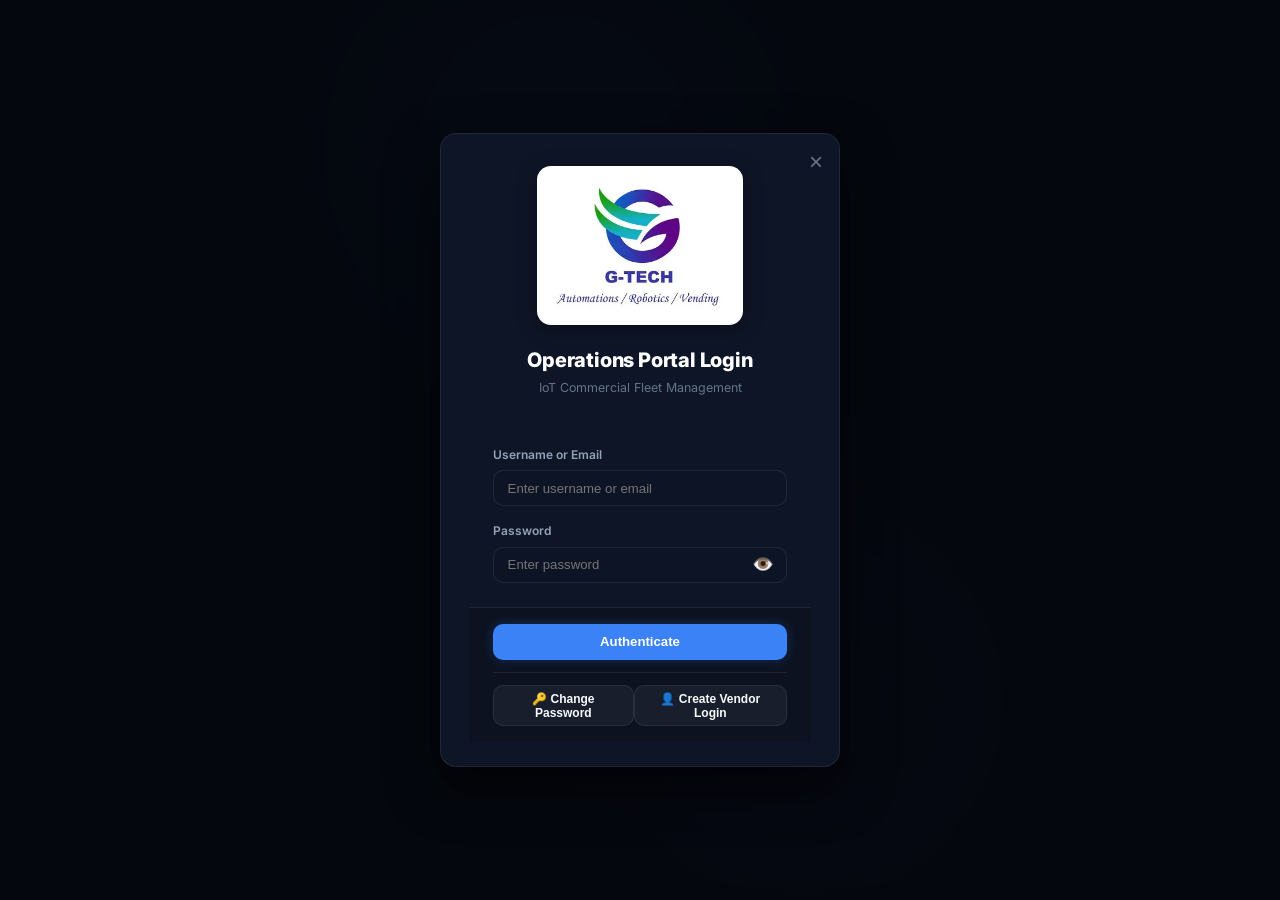
==== commit 37a66463: "feat(compliance): hide sign-in options, hero side-card, and portal links for PhonePe verification ap" ====
--- a/frontend/manufacturer-portal/index.html
+++ b/frontend/manufacturer-portal/index.html
@@ -15,11 +15,7 @@
     <meta http-equiv="Cache-Control" content="no-cache, no-store, must-revalidate">
     <meta http-equiv="Pragma" content="no-cache">
     <meta http-equiv="Expires" content="0">
-        <script>
-        if (!localStorage.getItem("mfg_token")) {
-            window.location.replace("/#signin-card");
-        }
-    </script>
+
     <link rel="stylesheet" href="styles.css?v=6.2">
 </head>
 <body>
